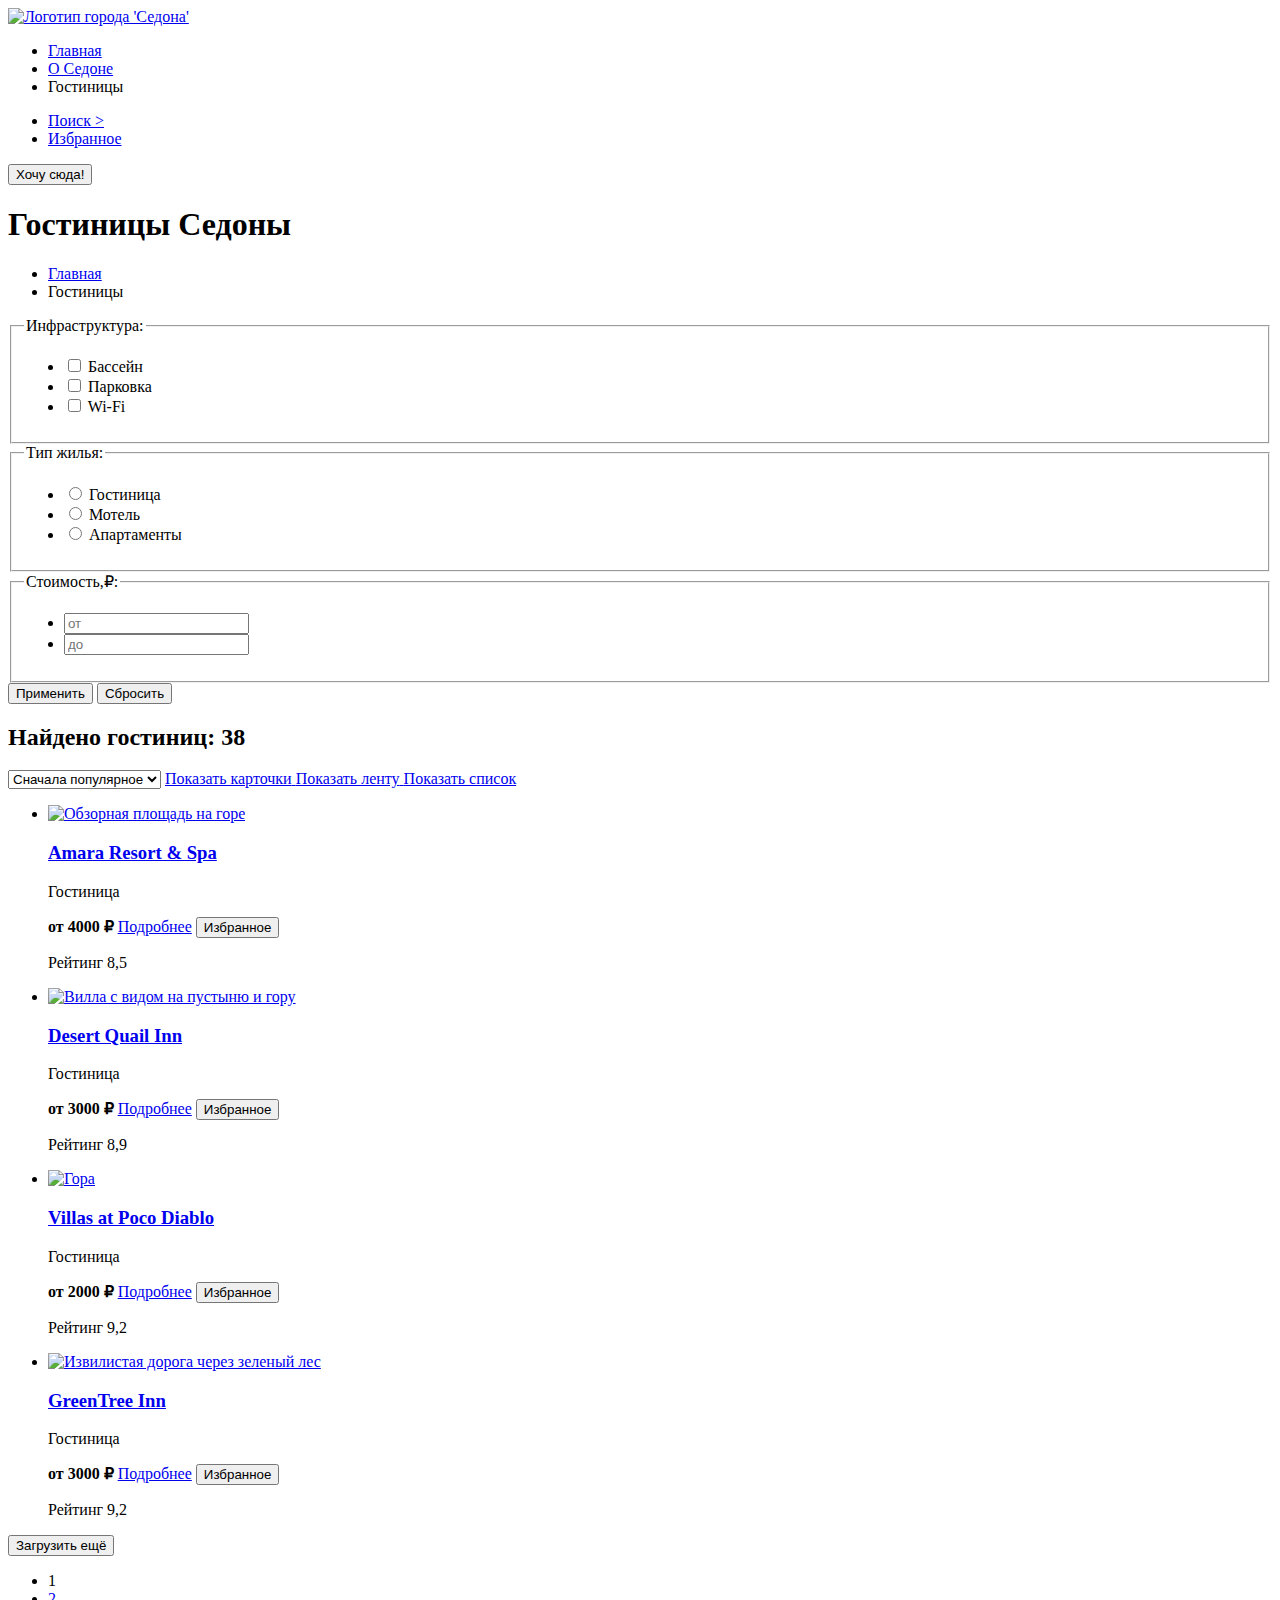
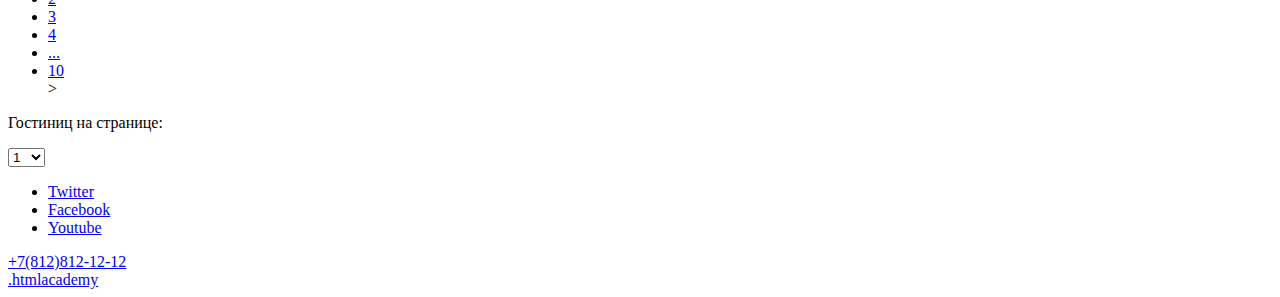
==== hotels.html @ 5b86235c "Разметка внутренней страницы 4" ====
<!DOCTYPE html>
<html lang="ru">
  <head>
    <meta charset="utf-8">
    <title>Гостиницы Седоны</title>
  </head>
<body>
  <header class="page-header">
    <nav class="navigation">
      <a class="navigation-logo" href="index.html">
        <img class="logo" src="#" alt="Логотип города 'Седона'">
      </a>
      <ul class="navigation-list">
        <li class="navigation-item">
          <a class="navigation-link" href="index.html">Главная</a>
        </li>
        <li class="navigation-item">
          <a class="navigation-link" href="about.html">О Седоне</a>
        </li>
        <li class="navigation-item">
          <a class="navigation-link-current">Гостиницы</a>
        </li>
      </ul>
      <ul class="navigation-list navigation-user">
        <li class="navigation-item">
          <a class="navigation-link" href="#">
           <span class="visually-hidden">
             Поиск
           </span>>
          </a>
        </li>
        <li class="navigation-item">
          <a class="navigation-link" href="favorite.html">
            <span class="visually-hidden">
              Избранное
            </span>
          </a>
      </ul>
      <button class="button" type="button">
        Хочу сюда!
      </button>
    </nav>
  </header>

  <main class="main-inner">
    <header class="inner-header">
      <h1 class="inner-header-title">Гостиницы Седоны</h1>
      <ul class="pages">
        <li class="pages-item">
          <a class="pages-link" href="index.html">Главная</a>
        </li>
        <li class="pages-item">
          <a class="pages-link">Гостиницы</a>
        </li>
      </ul>
    </header>
    <section class="catalog-products">
      <form class="catalog-filter" action="https://echo.htmlacademy.ru" method="get">
        <fieldset class="catalog-filter-group">
          <legend class="catalog-filter-title">Инфраструктура:</legend>
          <ul class="catalog-filter-list">
            <li class="catalog-filter-item">
              <label class="control">
                <input class="control-input" type="checkbox" name="бассейн">
                Бассейн
              </label>
            </li>
            <li class="catalog-filter-item">
              <label class="control">
                <input class="control-input" type="checkbox" name="парковка">
                Парковка
              </label>
            </li>
            <li class="catalog-filter-item">
              <label class="control">
                <input class="control-input" type="checkbox" name="wi-fi">
                Wi-Fi
              </label>
            </li>
          </ul>
        </fieldset>
        <fieldset class="catalog-filterr-group">
          <legend class="catalog-filter-title">Тип жилья:</legend>
          <ul class="catalog-filter-list">
            <li class="catalog-filter-item">
              <label class="control">
                <input class="control-input" type="radio" name="гостиница">
                Гостиница
              </label>
            </li>
            <li class="catalog-filter-item">
              <label class="control">
                <input class="control-input" type="radio" name="мотель">
                Мотель
              </label>
            </li>
            <li class="catalog-filter-item">
              <label class="control">
                <input class="control-input" type="radio" name="апартаменты">
                Апартаменты
              </label>
            </li>
          </ul>
        </fieldset>
        <fieldset class="catalog-filter-group">
          <legend class="catalog-filter-title">Стоимость,₽:</legend>
          <ul class="catalog-filter-list">
            <li class="catalog-filter-item">
              <label class="control">
                <input class="control-input" type="text" placeholder="от" id="start">
              </label>
            </li>
            <li class="catalog-filter-item">
              <label class="control">
                <input class="control-input" type="text" placeholder="до" id="end">
              </label>
            </li>
          </ul>
        </fieldset>
        <button class="button" type="submit">Применить</button>
        <button class="button" type="reset">Сбросить</button>
      </form>

      <h2 class="found">Найдено гостиниц: 38</h2>
      <select class="select-control" aria-label="Сортировка">
        <option value="popular">Сначала популярное</option>
        <option value="cheap">Сначала дешёвое</option>
        <option value="expensive">Сначала дорогое</option>
      </select>
      <a href="#" class="button button-light">
        <span class="visually-hidden">Показать карточки</span>
      </a>
      <a class="button" href="#">
        <span class="visually-hidden">Показать ленту</span>
      </a>
      <a class="button" href="#">
        <span class="visually-hidden">Показать список</span>
      </a>
      <ul class="hotel-list">
        <li class="hotel-card">
          <a class="hotel-card-link" href="product.html">
            <img class="hotel-card-image" src="#" alt="Обзорная площадь на горе ">
            <h3 class="hotel-card-title">Amara Resort & Spa</h3>
          </a>
          <p class="hotel">Гостиница</p>
          <b class="product-card-price">от 4000 ₽</b>
          <a class="product-card-button button" href="#">Подробнее</a>
          <button class="button" type="button">Избранное</button>
          <p class="raiting">Рейтинг 8,5</p>
        </li>
        <li class="hotel-card">
          <a class="hotel-card-link" href="product.html">
            <img class="hotel-card-image" src="#" alt="Вилла с видом на пустыню и гору">
            <h3 class="hotel-card-title">Desert Quail Inn</h3>
          </a>
          <p class="hotel">Гостиница</p>
          <b class="product-card-price">от 3000 ₽</b>
          <a class="product-card-button button" href="#">Подробнее</a>
          <button class="button" type="button">Избранное</button>
          <p class="raiting">Рейтинг 8,9</p>
        </li>
        <li class="hotel-card">
          <a class="hotel-card-link" href="product.html">
            <img class="hotel-card-image" src="#" alt="Гора">
            <h3 class="hotel-card-title">Villas at Poco Diablo</h3>
          </a>
          <p class="hotel">Гостиница</p>
          <b class="product-card-price">от 2000 ₽</b>
          <a class="product-card-button button" href="#">Подробнее</a>
          <button class="button" type="button">Избранное</button>
          <p class="raiting">Рейтинг 9,2</p>
        </li>
        <li class="hotel-card">
          <a class="hotel-card-link" href="product.html">
            <img class="hotel-card-image" src="#" alt="Извилистая дорога через зеленый лес">
            <h3 class="hotel-card-title">GreenTree Inn</h3>
          </a>
          <p class="hotel">Гостиница</p>
          <b class="product-card-price">от 3000 ₽</b>
          <a class="product-card-button button" href="#">Подробнее</a>
          <button class="button" type="button">Избранное</button>
          <p class="raiting">Рейтинг 9,2</p>
        </li>
      </ul>

      <button class="button pagination-download-more" type="button">Загрузить ещё</button>

      <ul class="pagination">
        <li class="pagination-item">
          <a class="pagination-link pagination-current">1</a>
        </li>
        <li class="pagination-item">
          <a class="pagination-link" href="#">2</a>
        </li>
        <li class="pagination-item">
          <a class="pagination-link" href="#">3</a>
        </li>
        <li class="pagination-item">
          <a class="pagination-link" href="#">4</a>
        </li>
        <li class="pagination-item">
          <a class="pagination-link" href="#">...</a>
        </li>
        <li class="pagination-item">
          <a class="pagination-link" href="#">10</a>
        </li>>
      </ul>

      <p class="amount">Гостиниц на странице:</p>
      <select class="select-amount" aria-label="Количество элементов">
        <option value="1">1</option>
        <option value="2">2</option>
        <option value="3">3</option>
        <option value="4">4</option>
        <option value="5">5</option>
        <option value="6">6</option>
        <option value="7">7</option>
        <option value="8">8</option>
        <option value="9">9</option>
        <option value="10">10</option>
      </select>
    </section>
  </main>

  <footer class="page-footer">
    <section class="footer-social">
      <ul class="footer-social-list">
        <li class="footer-social-item">
          <a class="button" href="https://twitter.com/htmlacademy_ru">
            <span class="visually-hidden">
              Twitter
            </span>
          </a>
        </li>
        <li class="footer-social-item">
          <a class="button" href="https://www.facebook.com/htmlacademy">
            <span class="visually-hidden">
              Facebook
            </span>
          </a>
        </li>
        <li class="footer-social-item">
          <a class="button" href="https://www.youtube.com/c/HTMLAcademyRUS">
            <span class="visually-hidden">
              Youtube
            </span>
          </a>
        </li>
      </ul>
    </section>

    <section class="footer-contacs">
      <a href="tel:+78128121212">+7(812)812-12-12</a>
    </section>

    <section class="developer">
      <a href="https://htmlacademy.ru/">.htmlacademy</a>
    </section>
  </footer>
</body>
</html>
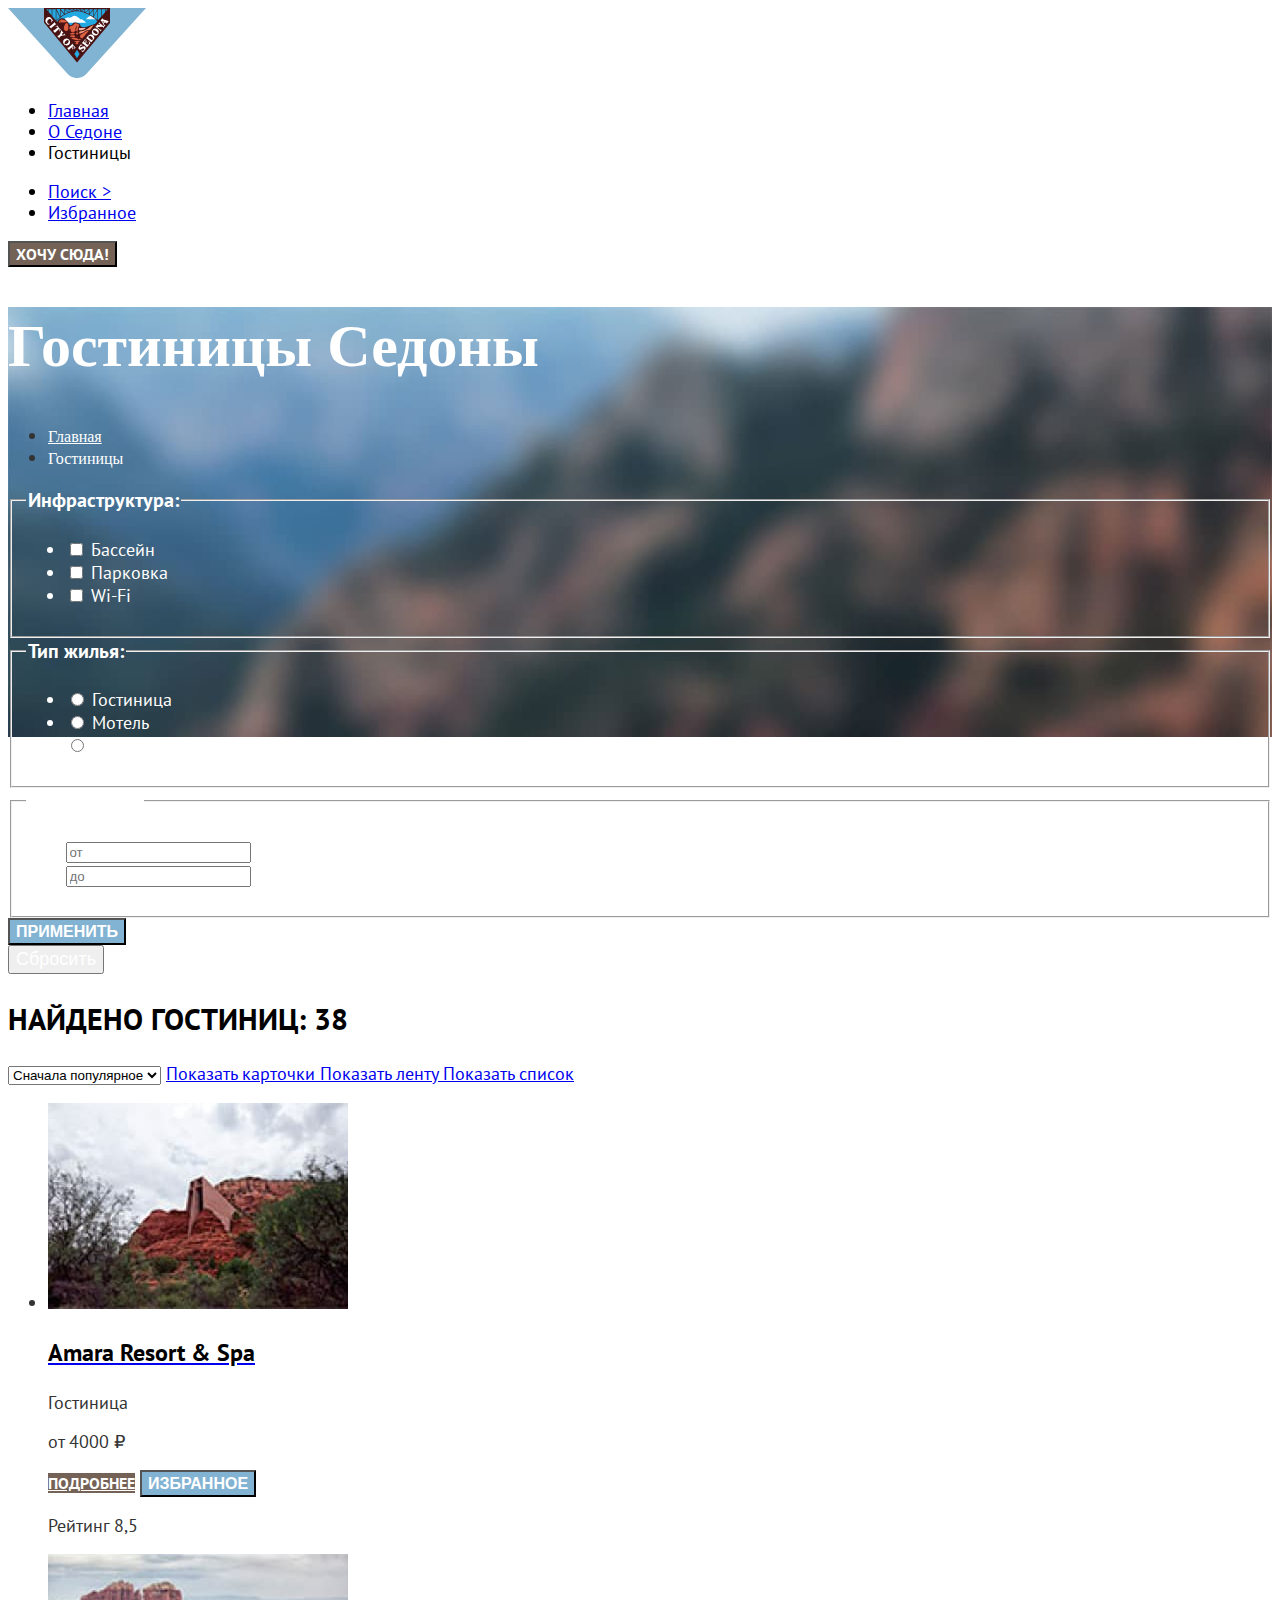
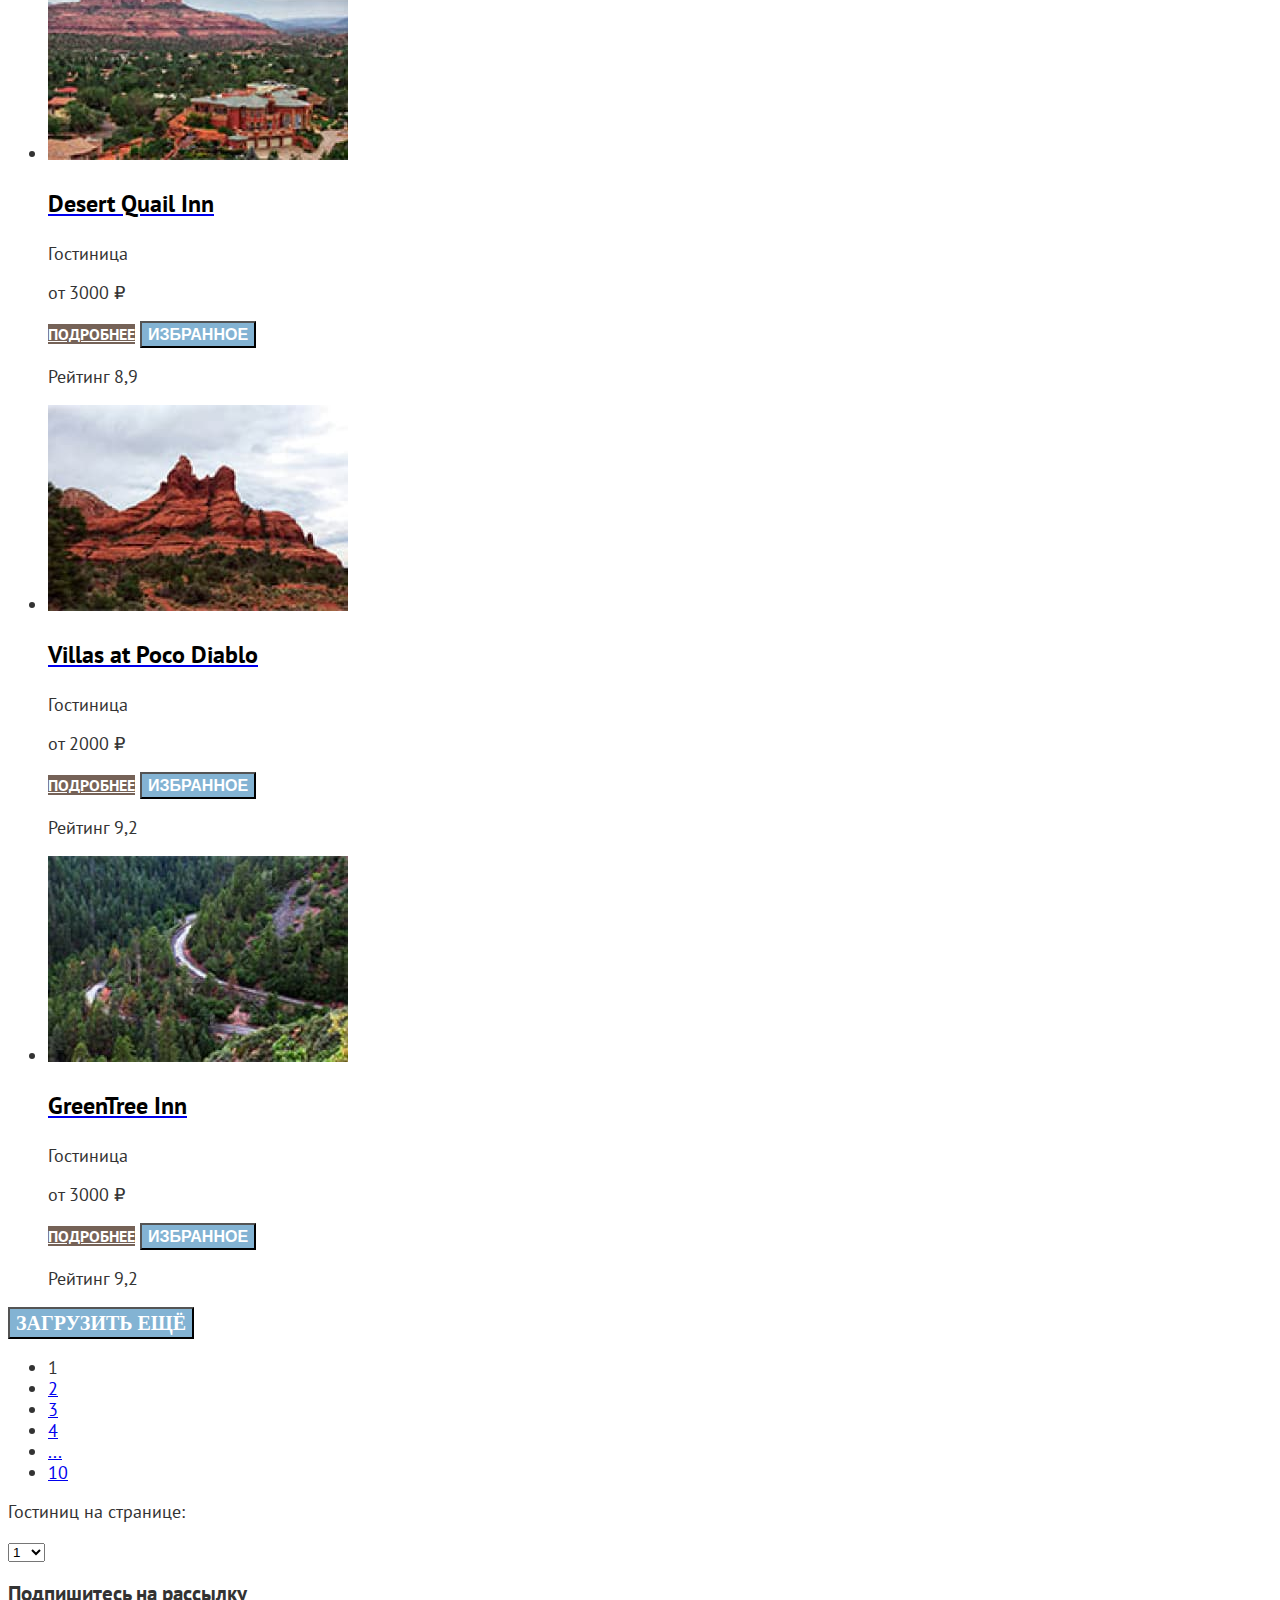
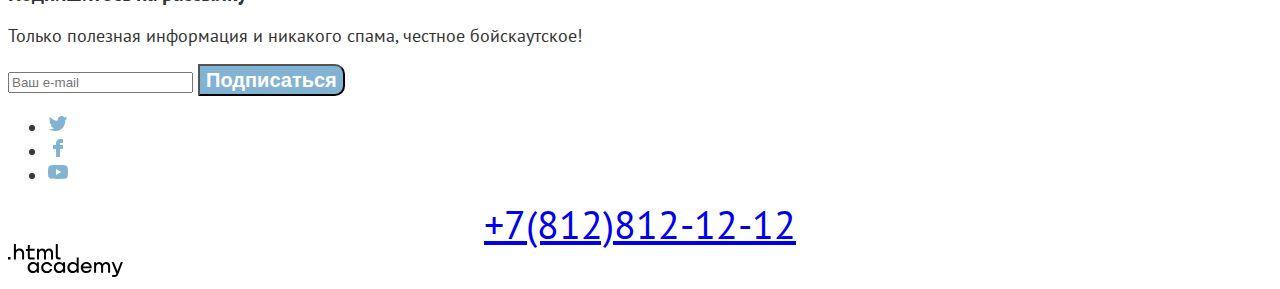
==== commit 36a3bab3: "Графика для всех страниц" ====
--- a/hotels.html
+++ b/hotels.html
@@ -3,12 +3,13 @@
   <head>
     <meta charset="utf-8">
     <title>Гостиницы Седоны</title>
+    <link rel="stylesheet" href="styles/styles.css">
   </head>
 <body>
   <header class="page-header">
     <nav class="navigation">
       <a class="navigation-logo" href="index.html">
-        <img class="logo" src="#" alt="Логотип города 'Седона'">
+        <img class="logo" src="/images/logo-sedona.svg" alt="Логотип города 'Седона'">
       </a>
       <ul class="navigation-list">
         <li class="navigation-item">
@@ -36,7 +37,7 @@
             </span>
           </a>
       </ul>
-      <button class="button" type="button">
+      <button class="button want-button" type="button">
         Хочу сюда!
       </button>
     </nav>
@@ -117,8 +118,8 @@
             </li>
           </ul>
         </fieldset>
-        <button class="button" type="submit">Применить</button>
-        <button class="button" type="reset">Сбросить</button>
+        <button class="button-submit" type="submit">Применить</button>
+        <button class="button-reset" type="reset">Сбросить</button>
       </form>
 
       <h2 class="found">Найдено гостиниц: 38</h2>
@@ -139,46 +140,46 @@
       <ul class="hotel-list">
         <li class="hotel-card">
           <a class="hotel-card-link" href="product.html">
-            <img class="hotel-card-image" src="#" alt="Обзорная площадь на горе ">
+            <img class="hotel-card-image" src="/images/hotel/hotel-1.jpg" alt="Обзорная площадь на горе ">
             <h3 class="hotel-card-title">Amara Resort & Spa</h3>
           </a>
           <p class="hotel">Гостиница</p>
-          <b class="product-card-price">от 4000 ₽</b>
-          <a class="product-card-button button" href="#">Подробнее</a>
-          <button class="button" type="button">Избранное</button>
+          <p class="product-card-price">от 4000 ₽</p>
+          <a class="product-card-button button" href="#">Подробнее</a>
+          <button class="favorite-button button" type="button">Избранное</button>
           <p class="raiting">Рейтинг 8,5</p>
         </li>
         <li class="hotel-card">
           <a class="hotel-card-link" href="product.html">
-            <img class="hotel-card-image" src="#" alt="Вилла с видом на пустыню и гору">
+            <img class="hotel-card-image" src="/images/hotel/hotel-2.jpg" alt="Вилла с видом на пустыню и гору">
             <h3 class="hotel-card-title">Desert Quail Inn</h3>
           </a>
           <p class="hotel">Гостиница</p>
-          <b class="product-card-price">от 3000 ₽</b>
-          <a class="product-card-button button" href="#">Подробнее</a>
-          <button class="button" type="button">Избранное</button>
+          <p class="product-card-price">от 3000 ₽</p>
+          <a class="product-card-button button" href="#">Подробнее</a>
+          <button class="favorite-button button" type="button">Избранное</button>
           <p class="raiting">Рейтинг 8,9</p>
         </li>
         <li class="hotel-card">
           <a class="hotel-card-link" href="product.html">
-            <img class="hotel-card-image" src="#" alt="Гора">
+            <img class="hotel-card-image" src="/images/hotel/hotel-3.jpg" alt="Гора">
             <h3 class="hotel-card-title">Villas at Poco Diablo</h3>
           </a>
           <p class="hotel">Гостиница</p>
-          <b class="product-card-price">от 2000 ₽</b>
-          <a class="product-card-button button" href="#">Подробнее</a>
-          <button class="button" type="button">Избранное</button>
+          <p class="product-card-price">от 2000 ₽</p>
+          <a class="product-card-button button" href="#">Подробнее</a>
+          <button class="favorite-button button" type="button">Избранное</button>
           <p class="raiting">Рейтинг 9,2</p>
         </li>
         <li class="hotel-card">
           <a class="hotel-card-link" href="product.html">
-            <img class="hotel-card-image" src="#" alt="Извилистая дорога через зеленый лес">
+            <img class="hotel-card-image" src="/images/hotel/hotel-4.jpg" alt="Извилистая дорога через зеленый лес">
             <h3 class="hotel-card-title">GreenTree Inn</h3>
           </a>
           <p class="hotel">Гостиница</p>
-          <b class="product-card-price">от 3000 ₽</b>
-          <a class="product-card-button button" href="#">Подробнее</a>
-          <button class="button" type="button">Избранное</button>
+          <p class="product-card-price">от 3000 ₽</p>
+          <a class="product-card-button button" href="#">Подробнее</a>
+          <button class="favorite-button button" type="button">Избранное</button>
           <p class="raiting">Рейтинг 9,2</p>
         </li>
       </ul>
@@ -203,7 +204,7 @@
         </li>
         <li class="pagination-item">
           <a class="pagination-link" href="#">10</a>
-        </li>>
+        </li>
       </ul>
 
       <p class="amount">Гостиниц на странице:</p>
@@ -220,6 +221,17 @@
         <option value="10">10</option>
       </select>
     </section>
+
+    <section class="subscribe-inner">
+      <h3 class="subscribe-header">Подпишитесь на рассылку</h3>
+      <p class="subscribe-text">
+        Только полезная информация и никакого спама, честное бойскаутское!
+      </p>
+      <form action="subscribe.html" method="post">
+        <input type="email" placeholder="Ваш e-mail" id="email">
+        <button class="subscribe-button">Подписаться</button>
+      </form>
+    </section>
   </main>
 
   <footer class="page-footer">
@@ -227,23 +239,18 @@
       <ul class="footer-social-list">
         <li class="footer-social-item">
           <a class="button" href="https://twitter.com/htmlacademy_ru">
-            <span class="visually-hidden">
-              Twitter
-            </span>
+            <img src="images/twitter.svg" alt="твиттер">
+
           </a>
         </li>
         <li class="footer-social-item">
           <a class="button" href="https://www.facebook.com/htmlacademy">
-            <span class="visually-hidden">
-              Facebook
-            </span>
+              <img src="images/facebook.svg" alt="Фейсбук">
           </a>
         </li>
         <li class="footer-social-item">
-          <a class="button" href="https://www.youtube.com/c/HTMLAcademyRUS">
-            <span class="visually-hidden">
-              Youtube
-            </span>
+          <a class="button" href="https://wwww.youtube.com/c/HTMLAcademyRUS">
+            <img src="images/youtube.svg" alt="ютуб">
           </a>
         </li>
       </ul>
@@ -254,7 +261,9 @@
     </section>
 
     <section class="developer">
-      <a href="https://htmlacademy.ru/">.htmlacademy</a>
+      <a href="https://htmlacademy.ru/">
+        <img src="images/htmlacademy.svg" alt="академия">
+      </a>
     </section>
   </footer>
 </body>
--- a/styles/styles.css
+++ b/styles/styles.css
@@ -0,0 +1,348 @@
+@font-face {
+  font-family: "PT-sans";
+  font-style: normal;
+  font-weight: 400;
+  src: url("../fonts/ptsans-400.woff2");
+  font-display: swap;
+}
+
+@font-face {
+  font-family: "PT-sans";
+  font-style: normal;
+  font-weight: 700;
+  src: url("../fonts/ptsans-700.woff2") format("woff2");
+  font-display: swap;
+}
+
+body {
+  font-family: "PT-sans", sans-serif;
+  font-size: 18px;
+  line-height: 21px;
+  color: #333333;
+  background-color: #FFFFFF;
+}
+
+.page-header {
+  color: #000000;
+  background-color: #FFFFFF;
+}
+
+.navigation-link .navigation-link-current{
+  font-family: "PT-sans", sans-serif;
+  font-style: normal;
+  font-weight: 700;
+  font-size: 20px;
+  line-height: 26px;
+  text-align: center;
+  color: #000000;
+  background-color: #FFFFFF;
+  text-decoration: none;
+}
+
+.want-button {
+  font-family: "PT-sans";
+  font-weight: 700;
+  font-style: normal;
+  font-size:16px;
+  line-height: 20px;
+  text-align: center;
+  text-transform: uppercase;
+  color: #FFFFFF;
+  background-color: #756257;
+}
+
+.welcome-sedona {
+  background-image: url("../images/Sedona-background.jpg");
+  background-size: 100% auto;
+  background-repeat: no-repeat;
+}
+
+.advantages-list {
+  text-align: center;
+}
+
+.advantages-header {
+  text-align: center;
+  font-weight: 700;
+  font-size: 30px;
+  line-height: 36px;
+  text-transform: uppercase;
+}
+
+.reasons {
+  text-align: center;
+  font-weight: 400;
+  font-size: 22px;
+  line-height: 36px;
+}
+
+.advantages-header-item-white {
+  font-weight: 700;
+  font-size: 24px;
+  line-height: 28px;
+  color: #FFFFFF;
+  background-color: #83B3D3;
+}
+
+.advantages-header-item {
+  font-weight: 700;
+  font-size: 24px;
+  line-height: 28px;
+  color: #000000;
+}
+
+.advantages-description {
+  font-weight: 400;
+  color: #333333;
+}
+
+.advantages-description-white {
+  font-weight: 400;
+  color: #FFFFFF;
+  background-color: #83B3D3;
+}
+
+.search {
+  text-align: center;
+  font-weight: 700;
+  font-size: 30px;
+  line-height: 36px;
+  text-transform: uppercase;
+  color: #000000;
+}
+
+.search-text {
+  text-align: center;
+  font-weight: 400;
+  font-size: 22px;
+  line-height: 26px;
+  color: #333333;
+}
+
+.search-button-box {
+  background-color: #756257;
+  border-radius: 10px;
+  text-align: center;
+}
+
+.main-search-button {
+  text-align: center;
+  font-family: "PT-sans";
+  font-style: normal;
+  font-weight: 700;
+  font-size: 20px;
+  line-height: 36px;
+  color: #FFFFFF;
+}
+
+.subscribe {
+  background-image: url("../images/footer-background.jpg");
+  background-size: 100% auto;
+  background-repeat: no-repeat;
+  text-align:center;
+}
+
+.subsrcibe-header {
+  font-weight: 700;
+  font-size: 30px;
+  line-height: 36px;
+  text-transform: uppercase;
+  color: #FFFFFF;
+}
+
+.subscribe-button {
+  font-weight: 700;
+  font-size: 20px;
+  line-height: 26px;
+  text-align: center;
+  color: #FFFFFF;
+  background: #83B3D3;
+  border-radius: 0px 10px 10px 0px;
+}
+
+.footer-contacs {
+  font-family: "PT-sans";
+  font-weight: 400;
+  font-style:normal;
+  font-size: 40px;
+  line-height: 40px;
+  text-align: center;
+  text-decoration: none;
+  color: #000000;
+  background-color: #FFFFFF;
+}
+
+.serach-widget-title {
+  font-weight: 700;
+  font-size: 30px;
+  line-height: 40px;
+  color: #000000;
+}
+
+.search-widget-item {
+  font-weight: 700;
+  font-size: 18px;
+  line-height: 40px;
+  color: #000000;
+}
+
+.kids-info {
+  background-color: #333333;
+  border-radius: 10px;
+  text-align: center;
+}
+
+.kids-info-text {
+  font-weight: 400;
+  font-size: 16px;
+  line-height: 20px;
+  color: #FFFFFF;
+}
+
+.search-button {
+  font-family: PT Sans;
+  font-style: normal;
+  font-weight: 700;
+  font-size: 20px;
+  line-height: 40px;
+  display: flex;
+  align-items: center;
+  text-align: center;
+  text-transform: uppercase;
+  color: #FFFFFF;
+  background-color: #83B3D3;
+}
+
+.main-inner {
+  background-image: url("../images/catalog-background.jpg");
+  background-size: 100% auto;
+  background-repeat: no-repeat;
+}
+
+.inner-header-title {
+  font-family: "PT Sans";
+  font-style: normal;
+  font-weight: 700;
+  font-size: 60px;
+  line-height: 78px;
+  color: #FFFFFF;
+}
+
+.pages-link {
+  font-family: "PT Sans";
+  font-style: normal;
+  font-weight: 400;
+  font-size: 16px;
+  line-height: 21px;
+  color: #FFFFFF;
+}
+
+.catalog-filter-title {
+  font-style: normal;
+  font-weight: 700;
+  font-size: 20px;
+  line-height: 26px;
+  color: #FFFFFF;
+}
+
+.catalog-filter-item {
+  font-style: normal;
+  font-weight: 400;
+  font-size: 18px;
+  line-height: 23px;
+  color: #FFFFFF;
+}
+
+.button-submit {
+  font-style: normal;
+  font-weight: 700;
+  font-size: 16px;
+  line-height: 21px;
+  display: flex;
+  align-items: center;
+  text-align: center;
+  text-transform: uppercase;
+  color: #FFFFFF;
+  background-color: #83B3D3;
+}
+
+.button-reset {
+  font-style: normal;
+  font-weight: 400;
+  font-size: 18px;
+  line-height: 23px;
+  text-align: center;
+  color: #FFFFFF;
+}
+
+.found {
+  font-style: normal;
+  font-weight: 700;
+  font-size: 30px;
+  line-height: 39px;
+  text-transform: uppercase;
+  color: #000000;
+}
+
+.hotel-card-title {
+  font-style: normal;
+  font-weight: 700;
+  font-size: 24px;
+  line-height: 31px;
+  color: #000000;
+}
+
+.hotel .product-card-price {
+  font-style: normal;
+  font-weight: 400;
+  font-size: 18px;
+  line-height: 23px;
+  color: #333333;
+}
+
+.product-card-button {
+  font-style: normal;
+  font-weight: 700;
+  font-size: 16px;
+  line-height: 21px;
+  text-align: center;
+  text-transform: uppercase;
+  color: #FFFFFF;
+  background-color: #756257;
+}
+
+.favorite-button {
+  font-style: normal;
+  font-weight: 700;
+  font-size: 16px;
+  line-height: 21px;
+  text-align: center;
+  text-transform: uppercase;
+  color: #FFFFFF;
+  background-color: #83B3D3;
+}
+ .rating {
+  font-style: normal;
+  font-weight: normal;
+  font-size: 16px;
+  line-height: 21px;
+  text-align: center;
+  text-transform: uppercase;
+  color: #333333;
+ }
+
+ .pagination-download-more {
+  font-family: PT Sans;
+  font-style: normal;
+  font-weight: 700;
+  font-size: 20px;
+  line-height: 26px;
+  display: flex;
+  align-items: center;
+  text-align: center;
+  text-transform: uppercase;
+  color: #FFFFFF;
+  background-color: #83B3D3;
+ }
+
+ 
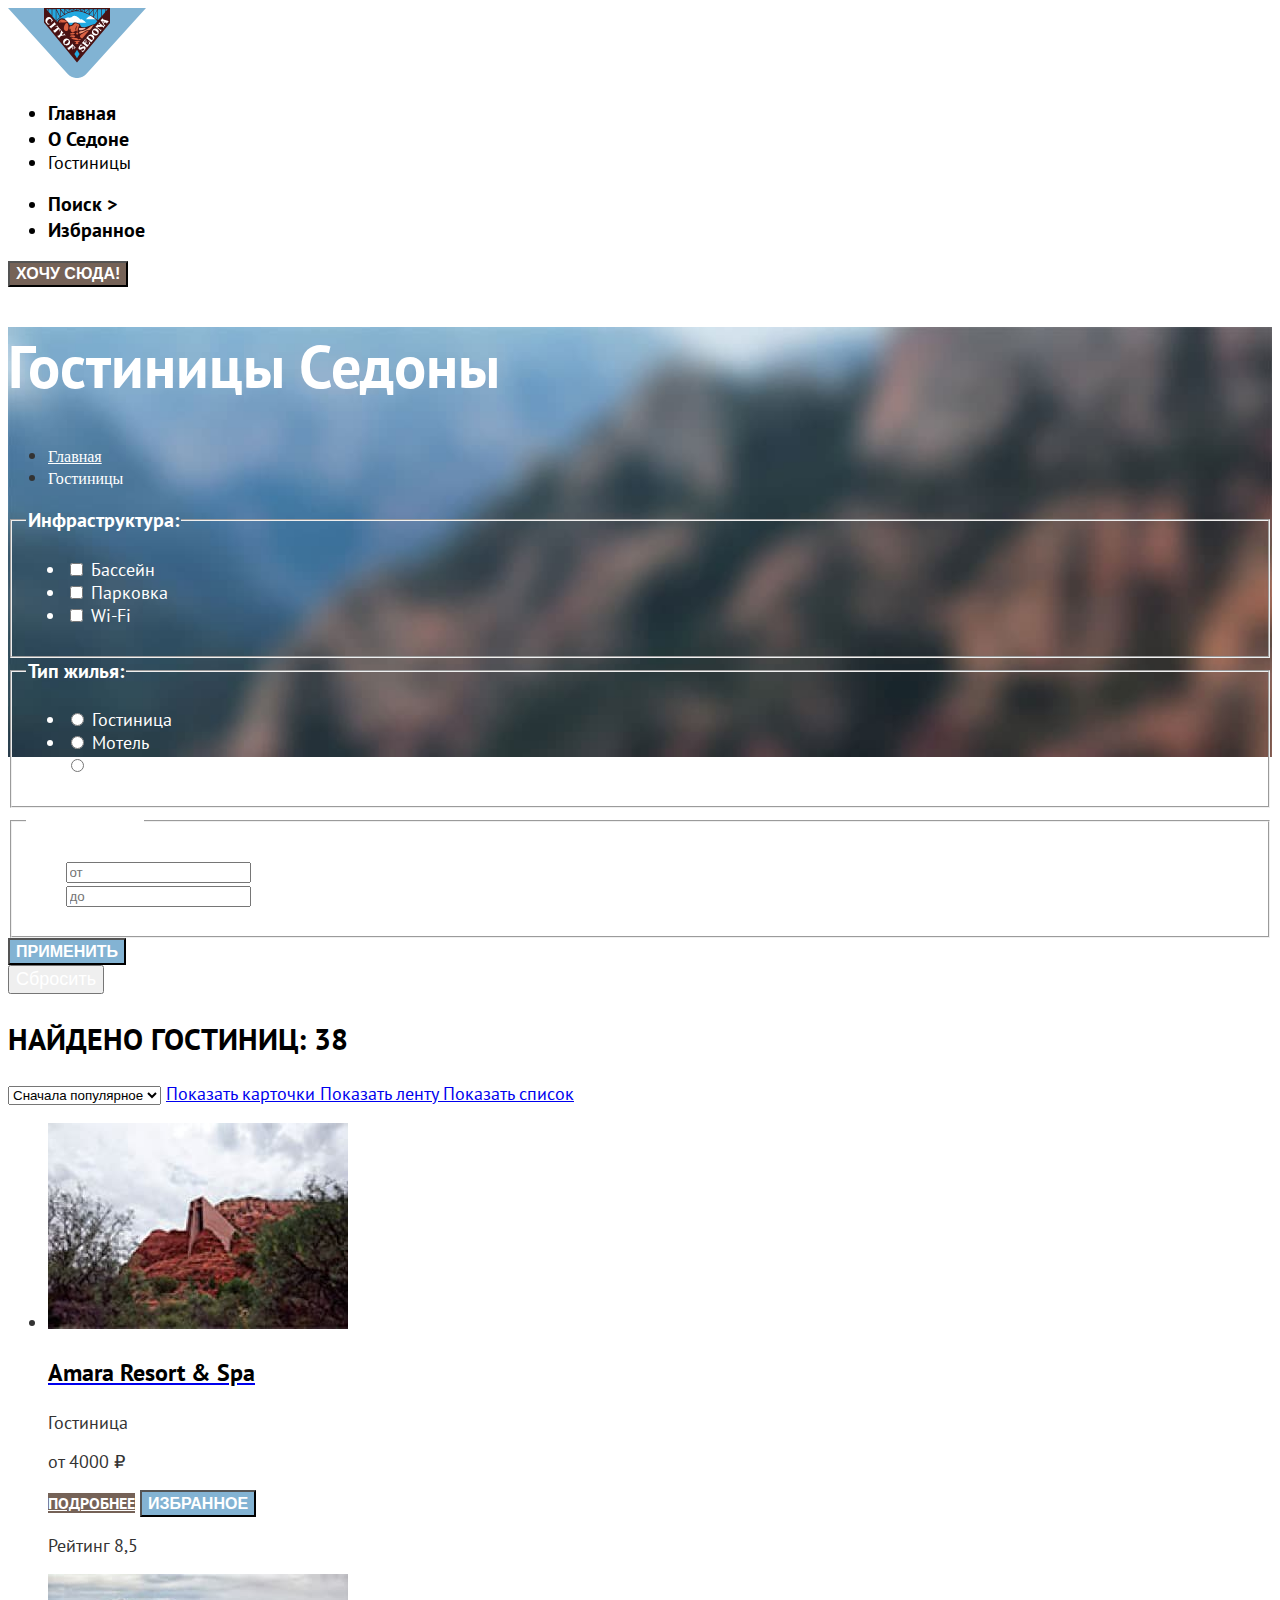
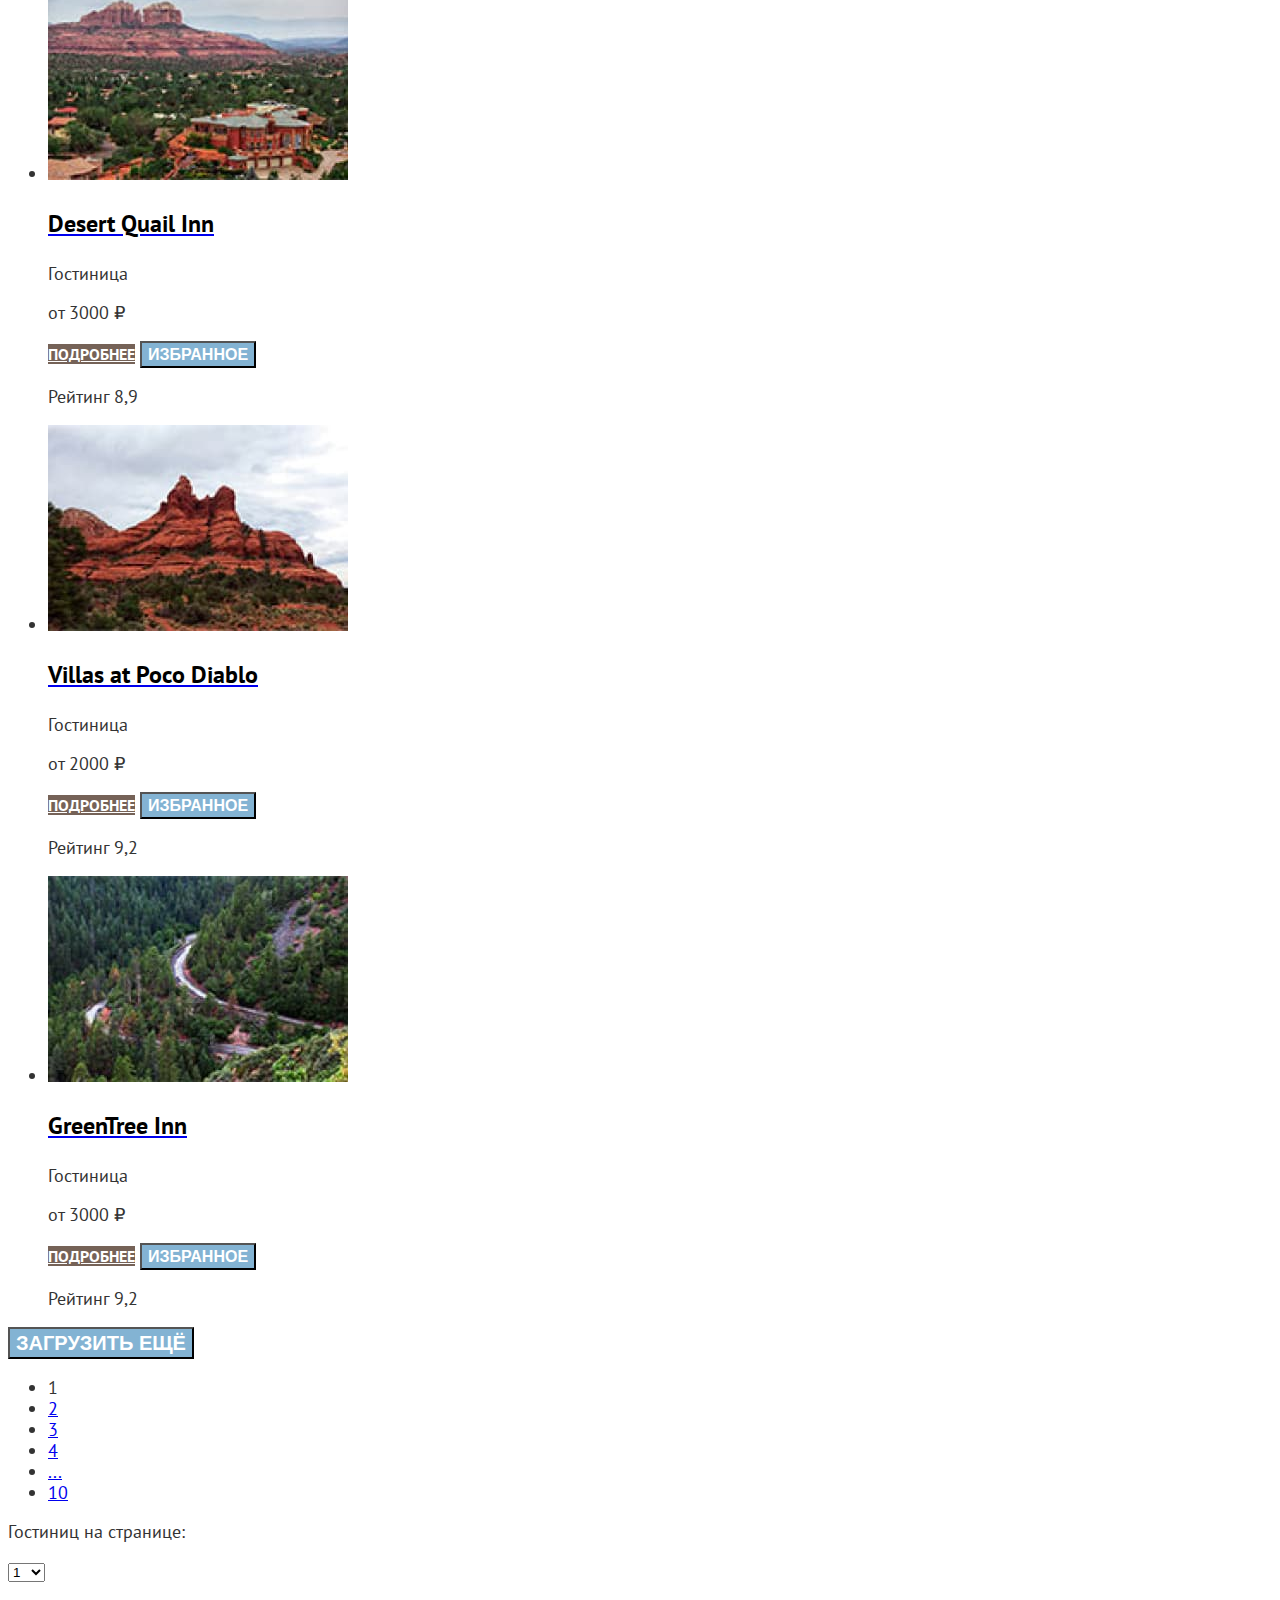
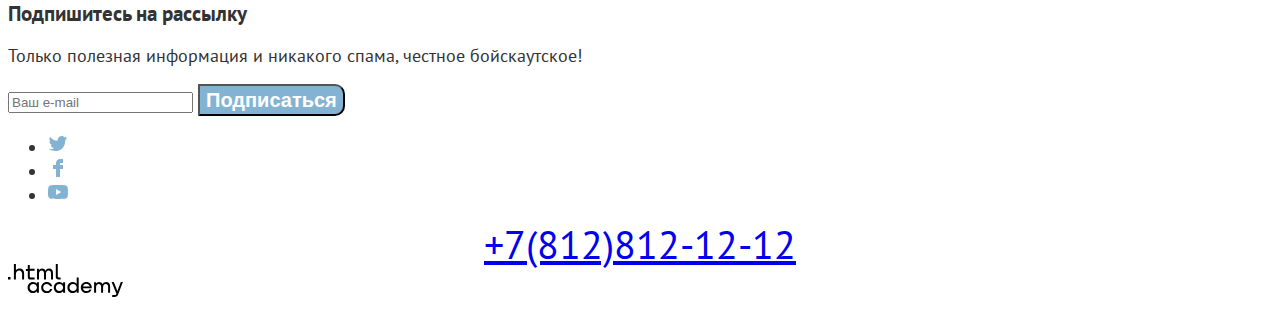
==== commit 399a259b: "графика для всех страниц" ====
--- a/hotels.html
+++ b/hotels.html
@@ -9,7 +9,7 @@
   <header class="page-header">
     <nav class="navigation">
       <a class="navigation-logo" href="index.html">
-        <img class="logo" src="/images/logo-sedona.svg" alt="Логотип города 'Седона'">
+        <img class="logo" src="images/logo-sedona.svg" alt="Логотип города 'Седона'">
       </a>
       <ul class="navigation-list">
         <li class="navigation-item">
@@ -140,7 +140,7 @@
       <ul class="hotel-list">
         <li class="hotel-card">
           <a class="hotel-card-link" href="product.html">
-            <img class="hotel-card-image" src="/images/hotel/hotel-1.jpg" alt="Обзорная площадь на горе ">
+            <img class="hotel-card-image" src="images/hotel/amara-resort.jpg" alt="Обзорная площадь на горе ">
             <h3 class="hotel-card-title">Amara Resort & Spa</h3>
           </a>
           <p class="hotel">Гостиница</p>
@@ -151,7 +151,7 @@
         </li>
         <li class="hotel-card">
           <a class="hotel-card-link" href="product.html">
-            <img class="hotel-card-image" src="/images/hotel/hotel-2.jpg" alt="Вилла с видом на пустыню и гору">
+            <img class="hotel-card-image" src="images/hotel/desert-quail.jpg" alt="Вилла с видом на пустыню и гору">
             <h3 class="hotel-card-title">Desert Quail Inn</h3>
           </a>
           <p class="hotel">Гостиница</p>
@@ -162,7 +162,7 @@
         </li>
         <li class="hotel-card">
           <a class="hotel-card-link" href="product.html">
-            <img class="hotel-card-image" src="/images/hotel/hotel-3.jpg" alt="Гора">
+            <img class="hotel-card-image" src="images/hotel/poco-diablo.jpg" alt="Гора">
             <h3 class="hotel-card-title">Villas at Poco Diablo</h3>
           </a>
           <p class="hotel">Гостиница</p>
@@ -173,7 +173,7 @@
         </li>
         <li class="hotel-card">
           <a class="hotel-card-link" href="product.html">
-            <img class="hotel-card-image" src="/images/hotel/hotel-4.jpg" alt="Извилистая дорога через зеленый лес">
+            <img class="hotel-card-image" src="images/hotel/greentree.jpg" alt="Извилистая дорога через зеленый лес">
             <h3 class="hotel-card-title">GreenTree Inn</h3>
           </a>
           <p class="hotel">Гостиница</p>
--- a/styles/styles.css
+++ b/styles/styles.css
@@ -27,23 +27,18 @@
   background-color: #FFFFFF;
 }
 
-.navigation-link .navigation-link-current{
-  font-family: "PT-sans", sans-serif;
-  font-style: normal;
-  font-weight: 700;
-  font-size: 20px;
-  line-height: 26px;
-  text-align: center;
-  color: #000000;
-  background-color: #FFFFFF;
+.navigation-link {
+  font-weight: 700;
+  font-size: 20px;
+  line-height: 26px;
+  text-align: center;
+  color: #000000;
   text-decoration: none;
 }
 
 .want-button {
-  font-family: "PT-sans";
-  font-weight: 700;
-  font-style: normal;
-  font-size:16px;
+  font-weight: 700;
+  font-size: 16px;
   line-height: 20px;
   text-align: center;
   text-transform: uppercase;
@@ -52,7 +47,7 @@
 }
 
 .welcome-sedona {
-  background-image: url("../images/Sedona-background.jpg");
+  background-image: url("../images/index-bg.jpg");
   background-size: 100% auto;
   background-repeat: no-repeat;
 }
@@ -94,12 +89,6 @@
 .advantages-description {
   font-weight: 400;
   color: #333333;
-}
-
-.advantages-description-white {
-  font-weight: 400;
-  color: #FFFFFF;
-  background-color: #83B3D3;
 }
 
 .search {
@@ -127,8 +116,6 @@
 
 .main-search-button {
   text-align: center;
-  font-family: "PT-sans";
-  font-style: normal;
   font-weight: 700;
   font-size: 20px;
   line-height: 36px;
@@ -136,7 +123,7 @@
 }
 
 .subscribe {
-  background-image: url("../images/footer-background.jpg");
+  background-image: url("../images/footer-bg.jpg");
   background-size: 100% auto;
   background-repeat: no-repeat;
   text-align:center;
@@ -161,13 +148,10 @@
 }
 
 .footer-contacs {
-  font-family: "PT-sans";
-  font-weight: 400;
-  font-style:normal;
+  font-weight: 400;
   font-size: 40px;
   line-height: 40px;
   text-align: center;
-  text-decoration: none;
   color: #000000;
   background-color: #FFFFFF;
 }
@@ -200,8 +184,6 @@
 }
 
 .search-button {
-  font-family: PT Sans;
-  font-style: normal;
   font-weight: 700;
   font-size: 20px;
   line-height: 40px;
@@ -214,14 +196,12 @@
 }
 
 .main-inner {
-  background-image: url("../images/catalog-background.jpg");
+  background-image: url("../images/inner-bg.jpg");
   background-size: 100% auto;
   background-repeat: no-repeat;
 }
 
 .inner-header-title {
-  font-family: "PT Sans";
-  font-style: normal;
   font-weight: 700;
   font-size: 60px;
   line-height: 78px;
@@ -238,7 +218,6 @@
 }
 
 .catalog-filter-title {
-  font-style: normal;
   font-weight: 700;
   font-size: 20px;
   line-height: 26px;
@@ -246,7 +225,6 @@
 }
 
 .catalog-filter-item {
-  font-style: normal;
   font-weight: 400;
   font-size: 18px;
   line-height: 23px;
@@ -254,7 +232,6 @@
 }
 
 .button-submit {
-  font-style: normal;
   font-weight: 700;
   font-size: 16px;
   line-height: 21px;
@@ -267,7 +244,6 @@
 }
 
 .button-reset {
-  font-style: normal;
   font-weight: 400;
   font-size: 18px;
   line-height: 23px;
@@ -276,7 +252,6 @@
 }
 
 .found {
-  font-style: normal;
   font-weight: 700;
   font-size: 30px;
   line-height: 39px;
@@ -285,7 +260,6 @@
 }
 
 .hotel-card-title {
-  font-style: normal;
   font-weight: 700;
   font-size: 24px;
   line-height: 31px;
@@ -293,7 +267,6 @@
 }
 
 .hotel .product-card-price {
-  font-style: normal;
   font-weight: 400;
   font-size: 18px;
   line-height: 23px;
@@ -301,7 +274,6 @@
 }
 
 .product-card-button {
-  font-style: normal;
   font-weight: 700;
   font-size: 16px;
   line-height: 21px;
@@ -312,7 +284,6 @@
 }
 
 .favorite-button {
-  font-style: normal;
   font-weight: 700;
   font-size: 16px;
   line-height: 21px;
@@ -322,8 +293,7 @@
   background-color: #83B3D3;
 }
  .rating {
-  font-style: normal;
-  font-weight: normal;
+  font-weight: 400;
   font-size: 16px;
   line-height: 21px;
   text-align: center;
@@ -332,8 +302,6 @@
  }
 
  .pagination-download-more {
-  font-family: PT Sans;
-  font-style: normal;
   font-weight: 700;
   font-size: 20px;
   line-height: 26px;
@@ -345,4 +313,4 @@
   background-color: #83B3D3;
  }
 
- 
+
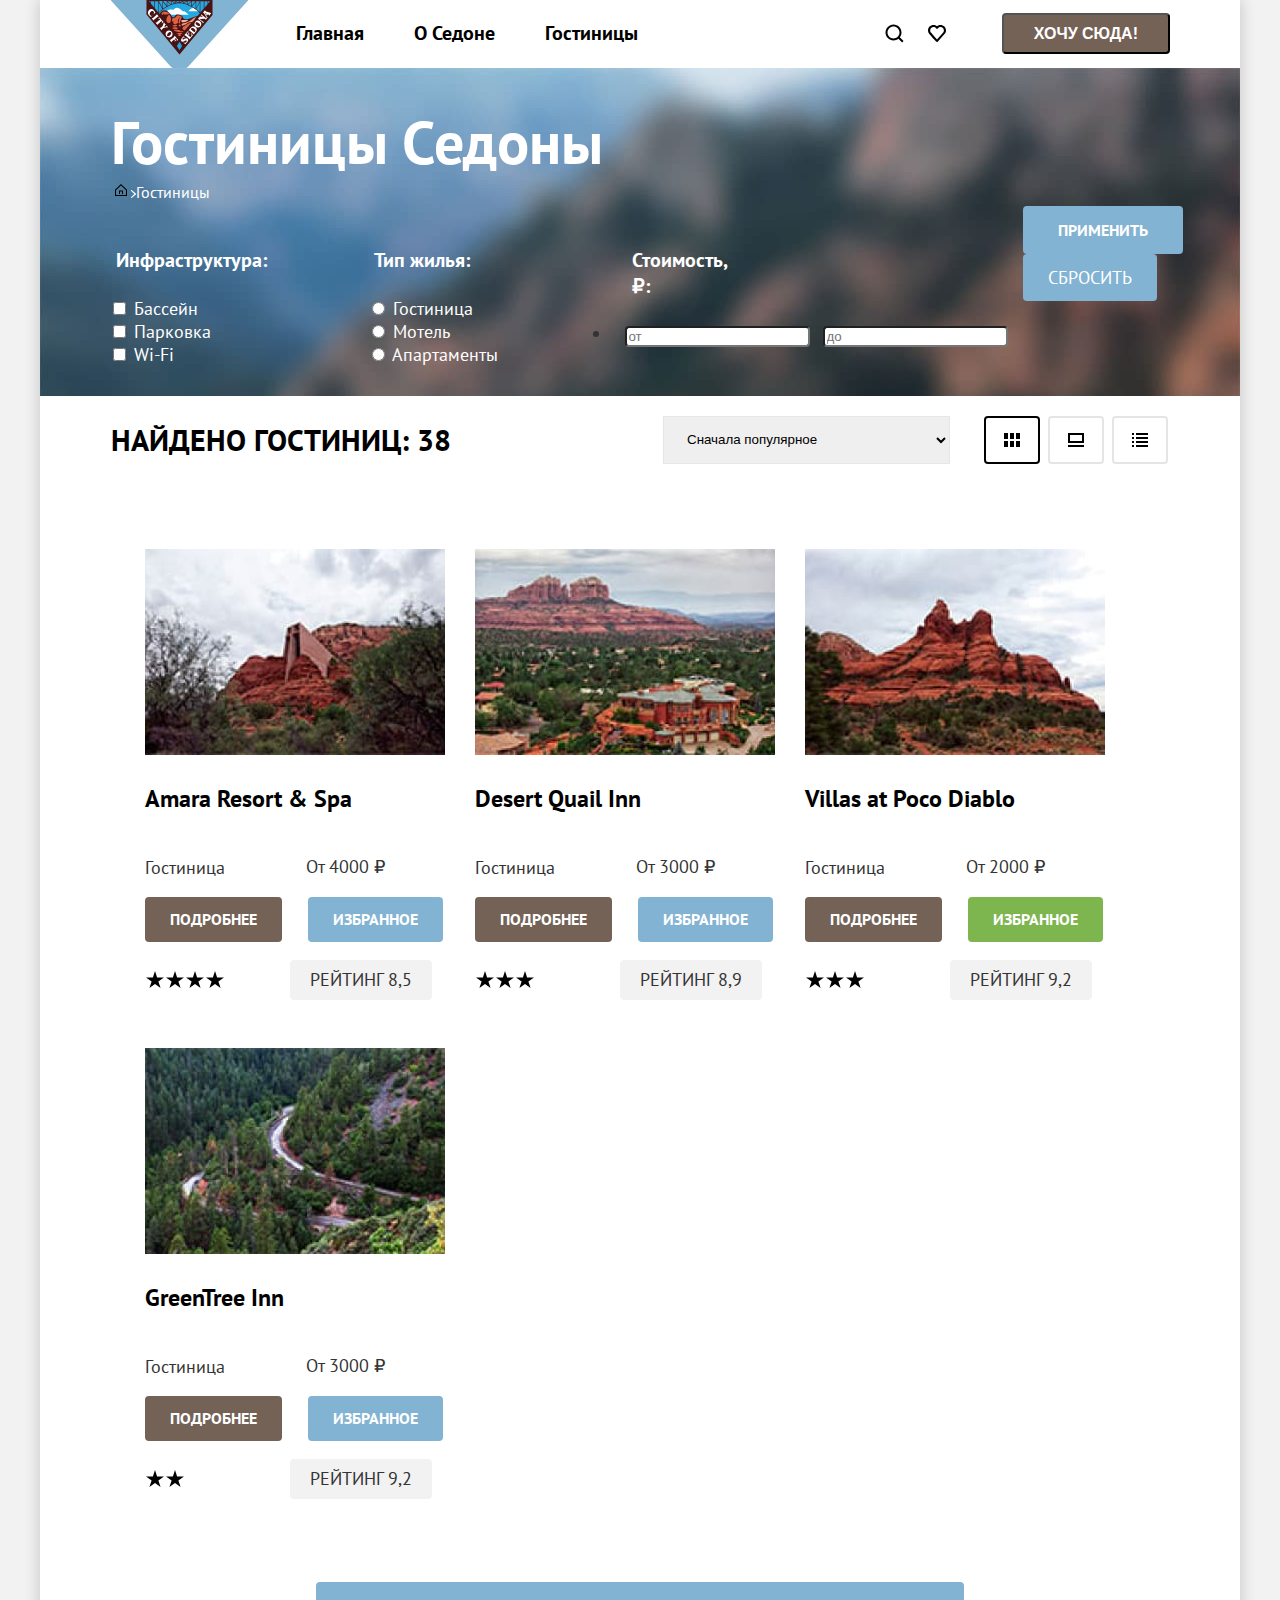
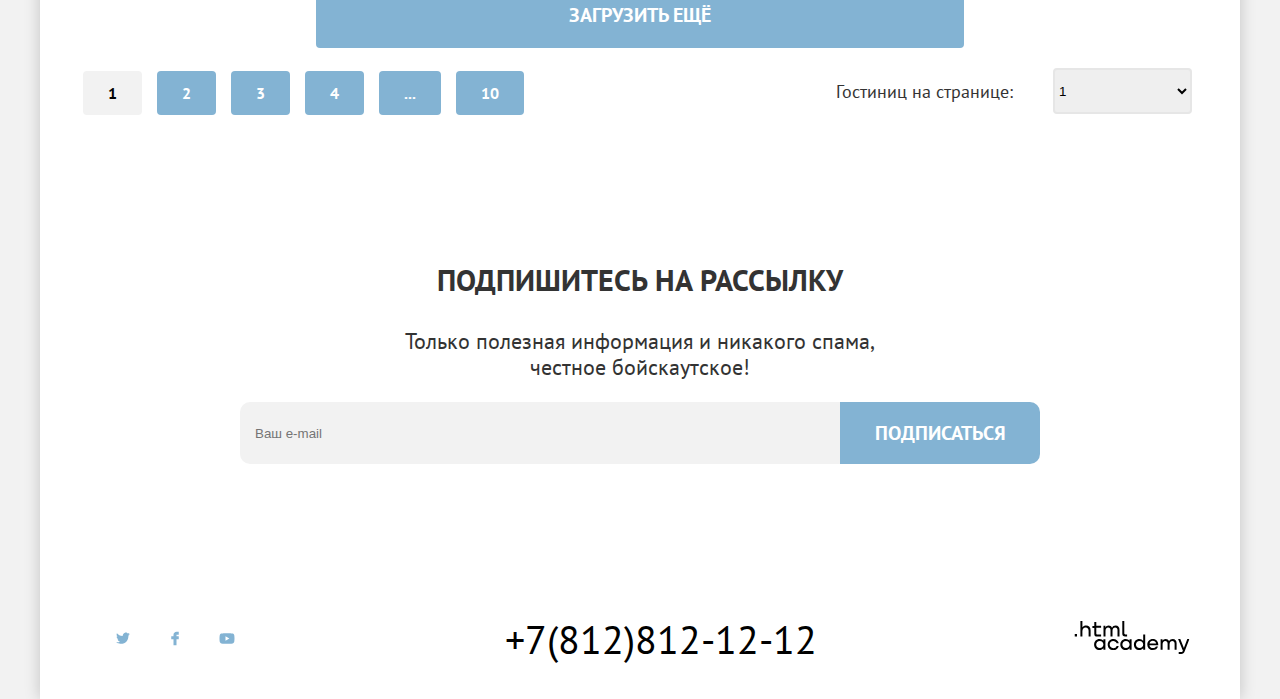
==== commit cdeb5872: "Защита проекта Седона" ====
--- a/hotels.html
+++ b/hotels.html
@@ -2,269 +2,380 @@
 <html lang="ru">
   <head>
     <meta charset="utf-8">
-    <title>Гостиницы Седоны</title>
+    <title>HTML Academy: Седона</title>
     <link rel="stylesheet" href="styles/styles.css">
+    <link rel="stylesheet" href="styles/outline.css">
+    <link rel="icon" href="images/favicon.ico">
   </head>
-<body>
-  <header class="page-header">
-    <nav class="navigation">
-      <a class="navigation-logo" href="index.html">
-        <img class="logo" src="images/logo-sedona.svg" alt="Логотип города 'Седона'">
-      </a>
-      <ul class="navigation-list">
-        <li class="navigation-item">
-          <a class="navigation-link" href="index.html">Главная</a>
-        </li>
-        <li class="navigation-item">
-          <a class="navigation-link" href="about.html">О Седоне</a>
-        </li>
-        <li class="navigation-item">
-          <a class="navigation-link-current">Гостиницы</a>
-        </li>
-      </ul>
-      <ul class="navigation-list navigation-user">
-        <li class="navigation-item">
-          <a class="navigation-link" href="#">
-           <span class="visually-hidden">
-             Поиск
-           </span>>
+  <body>
+    <div class="page-container">
+      <header class="page-header">
+        <a class="logo" href="index.html">
+          <img src="images/logo_sedona.svg" alt="Логотип города 'Седона'" width="139" height="70">
+        </a>
+        <nav class="navigation">
+          <ul class="navigation-list clear-list">
+            <li class="navigation-item">
+              <a class="navigation-link" href="index.html">Главная</a>
+            </li>
+            <li class="navigation-item">
+              <a class="navigation-link" href="about.html">О Седоне</a>
+            </li>
+            <li class="navigation-item navigation-link-current">
+              <a class="navigation-link" href="hotels.html">Гостиницы</a>
+            </li>
+          </ul>
+        </nav>
+        <ul class="navigation-user clear-list">
+          <li class="user-item">
+            <a class="user-link" href="#popup">
+              <img src="/images/search.svg" alt="Поиск">
+            </a>
+          </li>
+          <li class="user-item">
+            <a class="user-link" href="#">
+              <img src="/images/heart.svg" alt="Избранное">
+            </a>
+            <li class="user-item">
+              <button class="want-button" type="button">
+                Хочу сюда!
+              </button>
+            </li>
+        </ul>
+    </header>
+
+    <main class="main-inner main-container">
+      <div class="filter-block">
+        <section class="inner-header">
+          <h1 class="inner-header-title">Гостиницы Седоны</h1>
+          <ul class="pages">
+            <li class="pages-item">
+              <a class="pages-link home-page" href="index.html"><img src="images/home.svg" alt="Главная"></a>
+            </li>
+            <li class="pages-item">
+              <span><img src="/images/arrow-right.svg" alt=""></span>
+            </li>
+            <li class="pages-item">
+              <a class="pages-link">Гостиницы</a>
+            </li>
+          </ul>
+        </section>
+
+        <section class="catalog-products">
+          <form class="catalog-filter" action="https://echo.htmlacademy.ru" method="get">
+            <fieldset class="catalog-filter-group">
+              <legend class="catalog-filter-title">Инфраструктура:</legend>
+              <ul class="catalog-filter-list">
+                <li class="catalog-filter-item">
+                  <label class="control">
+                    <input class="control-input" type="checkbox" name="бассейн">
+                    Бассейн
+                  </label>
+                </li>
+                <li class="catalog-filter-item">
+                  <label class="control">
+                    <input class="control-input" type="checkbox" name="парковка">
+                    Парковка
+                  </label>
+                </li>
+                <li class="catalog-filter-item">
+                  <label class="control">
+                    <input class="control-input" type="checkbox" name="wi-fi">
+                    Wi-Fi
+                  </label>
+                </li>
+              </ul>
+            </fieldset>
+
+            <fieldset class="catalog-filter-group">
+              <legend class="catalog-filter-title">Тип жилья:</legend>
+              <ul class="catalog-filter-list">
+                <li class="catalog-filter-item">
+                  <label class="control">
+                    <input class="control-input" type="radio" name="гостиница">
+                    Гостиница
+                  </label>
+                </li>
+                <li class="catalog-filter-item">
+                  <label class="control">
+                    <input class="control-input" type="radio" name="мотель">
+                    Мотель
+                  </label>
+                </li>
+                <li class="catalog-filter-item">
+                  <label class="control">
+                    <input class="control-input" type="radio" name="апартаменты">
+                    Апартаменты
+                  </label>
+                </li>
+              </ul>
+            </fieldset>
+            <fieldset class="catalog-filter-group range-filter">
+              <legend class="catalog-filter-title">Стоимость, ₽:</legend>
+              <ul class="catalog-filter-list">
+                <div class="control-box">
+                  <li>
+                  </li>
+                  <li class="catalog-filter-item">
+                    <label class="control">
+                      <input class="control-input price-filter" type="number" placeholder="от" id="start">
+                    </label>
+                  </li>
+                  <li class="catalog-filter-item">
+                    <label class="control">
+                      <input class="control-input price-filter" type="number" placeholder="до" id="end">
+                    </label>
+                  </li>
+                </div>
+              </ul>
+            </fieldset>
+            <div class="filter-button-block">
+              <button class="button-submit button" type="submit">Применить</button>
+              <button class="button-reset button" type="reset">Сбросить</button>
+            </div>
+          </form>
+      </div>
+
+          <div class="found-block">
+            <h2 class="found">Найдено гостиниц: 38</h2>
+            <select class="select-controller" aria-label="Сортировка">
+              <option value="popular">Сначала популярное</option>
+              <option value="cheap">Сначала дешёвые</option>
+              <option value="expensive">Сначала дорогие</option>
+            </select>
+            <a class="list-style list-style-current" href="#">
+              <img src="/images/mode_tile.svg" alt="Показать карточки">
+            </a>
+            <a class="list-style" href="#">
+              <img src="/images/mode_slideshow.svg" alt="Показать ленту">
+            </a>
+            <a class="list-style list-style-last" href="#">
+              <img src="/images/mode_list.svg" alt="показать список">
+            </a>
+          </div>
+          <div class="catalog-container">
+            <ul class="hotel-list">
+              <li class="hotel-card">
+                <a class="hotel-card-link" href="product.html">
+                  <img class="hotel-card-image" src="images/hotel/amara_resort.jpg" alt="Обзорная площадь на горе" width="300" height="206">
+                  <h3 class="hotel-card-title">Amara Resort & Spa</h3>
+                </a>
+                <div class="information-block">
+                  <p class="hotel">Гостиница</p>
+                  <p class="product-card-price">От 4000 ₽</p>
+                </div>
+                <div class="information-block">
+                  <a class="product-card-button button" href="#">Подробнее</a>
+                  <button class="favorite-button button" type="button">Избранное</button>
+                </div>
+                <div class="information-block">
+                  <img src="/images/star.svg" alt="звезда">
+                  <img src="/images/star.svg" alt="звезда">
+                  <img src="/images/star.svg" alt="звезда">
+                  <img src="/images/star.svg" alt="звезда">
+                  <p class="raiting first-raiting">Рейтинг 8,5</p>
+                </div>
+              </li>
+              <li class="hotel-card">
+                <a class="hotel-card-link" href="product.html">
+                  <img class="hotel-card-image" src="images/hotel/desert_quail.jpg" alt="Вилла с видом на пустыню и гору" width="300" height="206">
+                  <h3 class="hotel-card-title">Desert Quail Inn</h3>
+                </a>
+                <div class="information-block">
+                  <p class="hotel">Гостиница</p>
+                  <p class="product-card-price">От 3000 ₽</p>
+                </div>
+                <div class="information-block">
+                  <a class="product-card-button button" href="#">Подробнее</a>
+                  <button class="favorite-button button" type="button">Избранное</button>
+                </div>
+                <div class="information-block">
+                  <img src="/images/star.svg" alt="звезда">
+                  <img src="/images/star.svg" alt="звезда">
+                  <img src="/images/star.svg" alt="звезда">
+                  <p class="raiting second-raiting">Рейтинг 8,9</p>
+                </div>
+              </li>
+              </li>
+              <li class="hotel-card">
+                <a class="hotel-card-link" href="product.html">
+                  <img class="hotel-card-image" src="images/hotel/poco_diablo.jpg" alt="Гора" width="300" height="206">
+                  <h3 class="hotel-card-title">Villas at Poco Diablo</h3>
+                </a>
+                <div class="information-block">
+                  <p class="hotel">Гостиница</p>
+                  <p class="product-card-price">От 2000 ₽</p>
+                </div>
+                <div class="information-block">
+                  <a class="product-card-button button" href="#">Подробнее</a>
+                  <button class="favorite-button button green-button" type="button">Избранное</button>
+                </div>
+                <div class="information-block">
+                  <img src="/images/star.svg" alt="звезда">
+                  <img src="/images/star.svg" alt="звезда">
+                  <img src="/images/star.svg" alt="звезда">
+                  <p class="raiting third-raiting">Рейтинг 9,2</p>
+                </div>
+              </li>
+              </li>
+              <li class="hotel-card">
+                <a class="hotel-card-link" href="product.html">
+                  <img class="hotel-card-image" src="images/hotel/greentree.jpg" alt="Извилистая дорога через зеленый лес" width="300" height="206">
+                  <h3 class="hotel-card-title">GreenTree Inn</h3>
+                </a>
+                <div class="information-block">
+                  <p class="hotel">Гостиница</p>
+                  <p class="product-card-price">От 3000 ₽</p>
+                </div>
+                <div class="information-block">
+                  <a class="product-card-button button" href="#">Подробнее</a>
+                  <button class="favorite-button button" type="button">Избранное</button>
+                </div>
+                <div class="information-block">
+                  <img src="/images/star.svg" alt="звезда">
+                  <img src="/images/star.svg" alt="звезда">
+                  <p class="raiting fourth-raiting">Рейтинг 9,2</p>
+                </div>
+              </li>
+            </ul>
+          </div>
+
+          <div class="dowload-border-block">
+            <button class="button pagination-download-more" type="button">Загрузить ещё</button>
+          </div>
+
+          <div class="page-number-container">
+            <ul class="pagination">
+              <li class="pagination-item">
+                <a class="pagination-link pagination-current">
+                  <button class="button number-button current-number-button">1</button>
+                </a>
+              </li>
+              <li class="pagination-item">
+                <a class="pagination-link" href="#">
+                  <button class="button number-button">2</button>
+                </a>
+              </li>
+              <li class="pagination-item">
+                <a class="pagination-link" href="#">
+                  <button class="button number-button">3</button>
+                </a>
+              </li>
+              <li class="pagination-item">
+                <a class="pagination-link" href="#">
+                  <button class="button number-button">4</button>
+                </a>
+              </li>
+              <li class="pagination-item">
+                <a class="pagination-link" href="#">
+                  <button class="button number-button">...</button>
+                </a>
+              </li>
+              <li class="pagination-item">
+                <a class="pagination-link" href="#">
+                  <button class="button number-button">10</button>
+                </a>
+              </li>
+            </ul>
+
+            <p class="amount">Гостиниц на странице:</p>
+            <select class="select-amount" aria-label="Количество элементов">
+              <option value="1">1</option>
+              <option value="2">2</option>
+              <option value="3">3</option>
+              <option value="4">4</option>
+              <option value="5">5</option>
+              <option value="6">6</option>
+              <option value="7">7</option>
+              <option value="8">8</option>
+              <option value="9">9</option>
+              <option value="10">10</option>
+            </select>
+          </div>
+
+        <div class="subscribe-block">
+          <section class="subscribe-inner">
+            <h3 class="inner-subscribe-header">Подпишитесь на рассылку</h3>
+            <p class="inner-subscribe-text">
+              Только полезная информация и никакого спама, <br>честное бойскаутское!
+            </p>
+            <form action="subscribe.html" method="post">
+              <input type="email" placeholder="Ваш e-mail" id="email" class="email-box">
+              <button class="subscribe-button button">Подписаться</button>
+            </form>
+          </section>
+        </div>
+    </main>
+
+    <footer class="page-footer">
+        <section class="footer-social">
+          <ul class="footer-social-list">
+            <li class="footer-social-item">
+              <a class="social-button" href="https://twitter.com/htmlacademy_ru">
+                <img src="images/twitter.svg" alt="твиттер" width="18" height="15">
+              </a>
+            </li>
+            <li class="footer-social-item">
+              <a class="social-button" href="https://www.facebook.com/htmlacademy">
+                  <img src="images/facebook.svg" alt="Фейсбук" width="18" height="15">
+              </a>
+            </li>
+            <li class="footer-social-item">
+              <a class="social-button" href="https://wwww.youtube.com/c/HTMLAcademyRUS">
+                <img src="images/youtube.svg" alt="ютуб" width="18" height="15">
+              </a>
+            </li>
+          </ul>
+        </section>
+
+
+       <section class="footer-contacts">
+        <a class="contacts" href="tel:+78128121212">+7(812)812-12-12</a>
+       </section>
+
+       <section class="developer">
+        <a href="https://htmlacademy.ru/">
+          <img src="images/htmlacademy.svg" alt="академия" width="150" height="33">
+        </a>
+       </section>
+    </footer>
+    </div>
+    <div id="popup" class="popup">
+      <a class="popup-area" href="#"></a>
+      <div class="popup-body">
+        <div class="popup-content">
+          <h2 class="search-widjet-tittle">Поиск гостиницы в Седоне</h2>
+          <a class="popup-close" href="#">
+            <img src="images/cross.svg" width="20" height="20" alt="Закрыть">
           </a>
-        </li>
-        <li class="navigation-item">
-          <a class="navigation-link" href="favorite.html">
-            <span class="visually-hidden">
-              Избранное
-            </span>
-          </a>
-      </ul>
-      <button class="button want-button" type="button">
-        Хочу сюда!
-      </button>
-    </nav>
-  </header>
-
-  <main class="main-inner">
-    <header class="inner-header">
-      <h1 class="inner-header-title">Гостиницы Седоны</h1>
-      <ul class="pages">
-        <li class="pages-item">
-          <a class="pages-link" href="index.html">Главная</a>
-        </li>
-        <li class="pages-item">
-          <a class="pages-link">Гостиницы</a>
-        </li>
-      </ul>
-    </header>
-    <section class="catalog-products">
-      <form class="catalog-filter" action="https://echo.htmlacademy.ru" method="get">
-        <fieldset class="catalog-filter-group">
-          <legend class="catalog-filter-title">Инфраструктура:</legend>
-          <ul class="catalog-filter-list">
-            <li class="catalog-filter-item">
-              <label class="control">
-                <input class="control-input" type="checkbox" name="бассейн">
-                Бассейн
-              </label>
-            </li>
-            <li class="catalog-filter-item">
-              <label class="control">
-                <input class="control-input" type="checkbox" name="парковка">
-                Парковка
-              </label>
-            </li>
-            <li class="catalog-filter-item">
-              <label class="control">
-                <input class="control-input" type="checkbox" name="wi-fi">
-                Wi-Fi
-              </label>
-            </li>
-          </ul>
-        </fieldset>
-        <fieldset class="catalog-filterr-group">
-          <legend class="catalog-filter-title">Тип жилья:</legend>
-          <ul class="catalog-filter-list">
-            <li class="catalog-filter-item">
-              <label class="control">
-                <input class="control-input" type="radio" name="гостиница">
-                Гостиница
-              </label>
-            </li>
-            <li class="catalog-filter-item">
-              <label class="control">
-                <input class="control-input" type="radio" name="мотель">
-                Мотель
-              </label>
-            </li>
-            <li class="catalog-filter-item">
-              <label class="control">
-                <input class="control-input" type="radio" name="апартаменты">
-                Апартаменты
-              </label>
-            </li>
-          </ul>
-        </fieldset>
-        <fieldset class="catalog-filter-group">
-          <legend class="catalog-filter-title">Стоимость,₽:</legend>
-          <ul class="catalog-filter-list">
-            <li class="catalog-filter-item">
-              <label class="control">
-                <input class="control-input" type="text" placeholder="от" id="start">
-              </label>
-            </li>
-            <li class="catalog-filter-item">
-              <label class="control">
-                <input class="control-input" type="text" placeholder="до" id="end">
-              </label>
-            </li>
-          </ul>
-        </fieldset>
-        <button class="button-submit" type="submit">Применить</button>
-        <button class="button-reset" type="reset">Сбросить</button>
-      </form>
-
-      <h2 class="found">Найдено гостиниц: 38</h2>
-      <select class="select-control" aria-label="Сортировка">
-        <option value="popular">Сначала популярное</option>
-        <option value="cheap">Сначала дешёвое</option>
-        <option value="expensive">Сначала дорогое</option>
-      </select>
-      <a href="#" class="button button-light">
-        <span class="visually-hidden">Показать карточки</span>
-      </a>
-      <a class="button" href="#">
-        <span class="visually-hidden">Показать ленту</span>
-      </a>
-      <a class="button" href="#">
-        <span class="visually-hidden">Показать список</span>
-      </a>
-      <ul class="hotel-list">
-        <li class="hotel-card">
-          <a class="hotel-card-link" href="product.html">
-            <img class="hotel-card-image" src="images/hotel/amara-resort.jpg" alt="Обзорная площадь на горе ">
-            <h3 class="hotel-card-title">Amara Resort & Spa</h3>
-          </a>
-          <p class="hotel">Гостиница</p>
-          <p class="product-card-price">от 4000 ₽</p>
-          <a class="product-card-button button" href="#">Подробнее</a>
-          <button class="favorite-button button" type="button">Избранное</button>
-          <p class="raiting">Рейтинг 8,5</p>
-        </li>
-        <li class="hotel-card">
-          <a class="hotel-card-link" href="product.html">
-            <img class="hotel-card-image" src="images/hotel/desert-quail.jpg" alt="Вилла с видом на пустыню и гору">
-            <h3 class="hotel-card-title">Desert Quail Inn</h3>
-          </a>
-          <p class="hotel">Гостиница</p>
-          <p class="product-card-price">от 3000 ₽</p>
-          <a class="product-card-button button" href="#">Подробнее</a>
-          <button class="favorite-button button" type="button">Избранное</button>
-          <p class="raiting">Рейтинг 8,9</p>
-        </li>
-        <li class="hotel-card">
-          <a class="hotel-card-link" href="product.html">
-            <img class="hotel-card-image" src="images/hotel/poco-diablo.jpg" alt="Гора">
-            <h3 class="hotel-card-title">Villas at Poco Diablo</h3>
-          </a>
-          <p class="hotel">Гостиница</p>
-          <p class="product-card-price">от 2000 ₽</p>
-          <a class="product-card-button button" href="#">Подробнее</a>
-          <button class="favorite-button button" type="button">Избранное</button>
-          <p class="raiting">Рейтинг 9,2</p>
-        </li>
-        <li class="hotel-card">
-          <a class="hotel-card-link" href="product.html">
-            <img class="hotel-card-image" src="images/hotel/greentree.jpg" alt="Извилистая дорога через зеленый лес">
-            <h3 class="hotel-card-title">GreenTree Inn</h3>
-          </a>
-          <p class="hotel">Гостиница</p>
-          <p class="product-card-price">от 3000 ₽</p>
-          <a class="product-card-button button" href="#">Подробнее</a>
-          <button class="favorite-button button" type="button">Избранное</button>
-          <p class="raiting">Рейтинг 9,2</p>
-        </li>
-      </ul>
-
-      <button class="button pagination-download-more" type="button">Загрузить ещё</button>
-
-      <ul class="pagination">
-        <li class="pagination-item">
-          <a class="pagination-link pagination-current">1</a>
-        </li>
-        <li class="pagination-item">
-          <a class="pagination-link" href="#">2</a>
-        </li>
-        <li class="pagination-item">
-          <a class="pagination-link" href="#">3</a>
-        </li>
-        <li class="pagination-item">
-          <a class="pagination-link" href="#">4</a>
-        </li>
-        <li class="pagination-item">
-          <a class="pagination-link" href="#">...</a>
-        </li>
-        <li class="pagination-item">
-          <a class="pagination-link" href="#">10</a>
-        </li>
-      </ul>
-
-      <p class="amount">Гостиниц на странице:</p>
-      <select class="select-amount" aria-label="Количество элементов">
-        <option value="1">1</option>
-        <option value="2">2</option>
-        <option value="3">3</option>
-        <option value="4">4</option>
-        <option value="5">5</option>
-        <option value="6">6</option>
-        <option value="7">7</option>
-        <option value="8">8</option>
-        <option value="9">9</option>
-        <option value="10">10</option>
-      </select>
-    </section>
-
-    <section class="subscribe-inner">
-      <h3 class="subscribe-header">Подпишитесь на рассылку</h3>
-      <p class="subscribe-text">
-        Только полезная информация и никакого спама, честное бойскаутское!
-      </p>
-      <form action="subscribe.html" method="post">
-        <input type="email" placeholder="Ваш e-mail" id="email">
-        <button class="subscribe-button">Подписаться</button>
-      </form>
-    </section>
-  </main>
-
-  <footer class="page-footer">
-    <section class="footer-social">
-      <ul class="footer-social-list">
-        <li class="footer-social-item">
-          <a class="button" href="https://twitter.com/htmlacademy_ru">
-            <img src="images/twitter.svg" alt="твиттер">
-
-          </a>
-        </li>
-        <li class="footer-social-item">
-          <a class="button" href="https://www.facebook.com/htmlacademy">
-              <img src="images/facebook.svg" alt="Фейсбук">
-          </a>
-        </li>
-        <li class="footer-social-item">
-          <a class="button" href="https://wwww.youtube.com/c/HTMLAcademyRUS">
-            <img src="images/youtube.svg" alt="ютуб">
-          </a>
-        </li>
-      </ul>
-    </section>
-
-    <section class="footer-contacs">
-      <a href="tel:+78128121212">+7(812)812-12-12</a>
-    </section>
-
-    <section class="developer">
-      <a href="https://htmlacademy.ru/">
-        <img src="images/htmlacademy.svg" alt="академия">
-      </a>
-    </section>
-  </footer>
+          <form class="search-filter" action="https://echo.htmlacademy.ru" method="get">
+            <div class="date-block">
+              <fieldset class="search-filter-group">
+                <div class="search-date-tittle">Дата заезда:</div>
+                <input class="search-filter-item search-date" type="date" id="date">
+              </fieldset>
+              <fieldset class="search-filter-group">
+                <div class="search-date-tittle">Дата выезда:</div>
+                <input class="search-filter-item search-date" type="date" id="date">
+              </fieldset>
+            </div>
+            <div class="number-block">
+              <fieldset class="search-filter-group">
+                <div class="search-number-tittle">Взрослые:</div>
+                <input class="search-filter-item" type="number" id="number" min="0" value="1">
+              </fieldset>
+              <div><i class="fa-solid fa-circle-info"></i></div>
+              <fieldset class="search-filter-group">
+                <div class="search-filter-tittle">Дети:</div>
+                <input class="search-number-item" type="number" id="number" min="0" value="0">
+              </fieldset>
+            </div>
+            <div class="submit-button-block">
+              <button class="widjet-button-submit button" type="submit">Найти</button>
+            </div>
+          </form>
+        </div>
+      </div>
+    </div>
 </body>
 </html>
--- a/styles/styles.css
+++ b/styles/styles.css
@@ -14,17 +14,103 @@
   font-display: swap;
 }
 
+html {
+  height: 100%;
+}
+
 body {
-  font-family: "PT-sans", sans-serif;
+  margin: 0;
+  display: flex;
+  flex-direction: column;
+  min-height: 100%;
+  font-family: "PT-sans", "Arial", sans-serif;
   font-size: 18px;
   line-height: 21px;
   color: #333333;
+  background-color: #F2F2F2;
+}
+
+.button {
+  display: block;
+  color: #FFFFFF;
+  font-family: inherit;
+  font-weight: 700;
+  font-size: 16px;
+  text-transform: uppercase;
+  border-radius: 4px;
+  padding: 9px 22px;
+  background-color: #83B3D3;
+  text-decoration: none;
+  border: none;
+  outline: none;
+  box-sizing: border-box;
+  text-align: center;
+  border: 3px solid transparent;
+}
+
+.border:hover {
+  background-color: #68A2CA;
+}
+
+.button:active {
+  background-color: #68A2CA;
+  color: rgba(255, 255, 255, 0.3);
+}
+
+.button:focus {
+  background: #68A2CA;
+  border-color: #756257;
+  border-radius: 10px;
+}
+
+.clear-list {
+  margin: 0;
+  padding: 0;
+  list-style-type: none;
+}
+
+.page-container {
+  display: flex;
+  flex-direction: column;
+  flex-grow: 1;
+  width: 1200px;
+  margin: 0 auto;
   background-color: #FFFFFF;
+  box-shadow: 0px 0px 15px rgba(0, 0, 0, 0.2);
 }
 
 .page-header {
-  color: #000000;
-  background-color: #FFFFFF;
+  display: flex;
+  padding: 0 70px;
+  margin-bottom: -6px;
+}
+
+.logo {
+  display: block;
+  margin-right: 47px;
+}
+
+.navigation {
+  padding-top: 20px;
+  padding-left: auto;
+  display: flex;
+  flex-grow: 1;
+}
+
+.navigation-list {
+  display: flex;
+  list-style-type: none;
+  flex-wrap: wrap;
+}
+
+.navigation-user {
+  margin-left: auto;
+  display: flex;
+  list-style-type: none;
+}
+
+.navigation-item {
+  margin-right: 50px;
 }
 
 .navigation-link {
@@ -36,7 +122,28 @@
   text-decoration: none;
 }
 
+.navigation-link:hover {
+  color: #756257;
+}
+
+.navigation-link:focus {
+  color: #000000;
+}
+
+.navigation-link:active {
+  color: rgba(117, 98, 87, 0.3);
+}
+
+.user-link {
+  display: block;
+  color: #000000;
+  padding-top: 23px;
+  padding-right: 23px;
+}
+
 .want-button {
+  margin-top: 20px;
+  margin-left: 32px;
   font-weight: 700;
   font-size: 16px;
   line-height: 20px;
@@ -44,24 +151,129 @@
   text-transform: uppercase;
   color: #FFFFFF;
   background-color: #756257;
+  border-radius: 4px;
+  padding-top: 9px;
+  padding-right: 30px;
+  padding-bottom: 8px;
+  padding-left: 30px;
+  margin-top: 13px;
+}
+
+.want-button:hover {
+  background: #615048;
+  border-radius: 4px;
+}
+
+.want-button:focus {
+  background: #615048;
+  border: 3px solid #83B3D3;
+  border-radius: 4px;
+}
+
+.want-button:active {
+  background: #615048;
+  border-radius: 4px;
+  color: rgba(255, 255, 255, 0.3);
 }
 
 .welcome-sedona {
-  background-image: url("../images/index-bg.jpg");
+  background-image: url("../images/index_bg.jpg");
   background-size: 100% auto;
   background-repeat: no-repeat;
-}
-
-.advantages-list {
-  text-align: center;
+  padding-top: 50px;
+  padding-bottom: 83px;
+}
+
+.welcome-sedona-text {
+  margin: 0 auto;
+  display: block;
+}
+
+.vector-mask {
+  position: absolute;
+  display: block;
+  padding-top: 26px;
+}
+
+.main-container {
+  flex-grow: 1;
 }
 
 .advantages-header {
+  padding-top: 63px;
+  padding-right: 240px;
+  padding-left: 240px;
   text-align: center;
   font-weight: 700;
   font-size: 30px;
   line-height: 36px;
   text-transform: uppercase;
+}
+
+.reasons {
+  padding-top: 31px;
+  padding-right: 240px;
+  padding-bottom: 80px;
+  padding-left: 240px;
+}
+
+.advantages-list {
+  display: flex;
+  flex-wrap: wrap;
+  list-style-type: none;
+}
+
+.advantages-header-item {
+  text-transform: uppercase;
+}
+
+.advantages-item {
+  width: 33.3333%;
+  display: block;
+  text-align: center;
+  padding-top: 97px;
+  padding-bottom: 87px;
+}
+
+.advantages-item-secondary {
+  width: 33.3333%;
+  display: block;
+  text-align: center;
+  padding-top: 180px;
+  padding-bottom: 79px;
+}
+
+.order {
+  display: block;
+  margin-bottom: 30px;
+}
+
+.first-advantage {
+  background-color: #83B3D3;
+}
+
+.housing {
+  background-color: rgba(131, 179, 211, 0.12);
+}
+
+.souvenir {
+  background-color: rgba(131, 179, 211, 0.12);
+}
+
+.second-advantage {
+  background-color: #83B3D3;
+}
+
+.third-advantage {
+  background-color: rgba(131, 179, 211, 0.12);
+}
+
+.fourth-advantage {
+  background-color: rgba(131, 179, 211, 0.20);
+}
+
+.fifth-advantage {
+  background-color: rgba(131, 179, 211, 0.12);
 }
 
 .reasons {
@@ -71,6 +283,7 @@
   line-height: 36px;
 }
 
+
 .advantages-header-item-white {
   font-weight: 700;
   font-size: 24px;
@@ -89,9 +302,16 @@
 .advantages-description {
   font-weight: 400;
   color: #333333;
+  display: block;
+  padding: 0 77px;
+}
+
+.text-color-white {
+  color: #FFFFFF;
 }
 
 .search {
+  padding-top: 91px;
   text-align: center;
   font-weight: 700;
   font-size: 30px;
@@ -101,6 +321,7 @@
 }
 
 .search-text {
+  padding-bottom: 56px;
   text-align: center;
   font-weight: 400;
   font-size: 22px;
@@ -108,28 +329,59 @@
   color: #333333;
 }
 
-.search-button-box {
-  background-color: #756257;
-  border-radius: 10px;
-  text-align: center;
-}
-
-.main-search-button {
-  text-align: center;
-  font-weight: 700;
-  font-size: 20px;
-  line-height: 36px;
-  color: #FFFFFF;
-}
-
 .subscribe {
-  background-image: url("../images/footer-bg.jpg");
+  height: 411px;
+  background-image: url("../images/footer_bg.jpg");
   background-size: 100% auto;
   background-repeat: no-repeat;
   text-align:center;
 }
 
-.subsrcibe-header {
+.main-search-button {
+  text-decoration: none;
+}
+
+.search-button-sedona {
+  font-weight: 700;
+  font-size: 20px;
+  line-height: 36px;
+  padding: 15px 170px;
+  border-radius: 10px;
+  color: #FFFFFF;
+  background-color: #756257;
+  text-transform: uppercase;
+}
+
+.search-button-sedona:hover {
+  background: #615048;
+  border-radius: 10px;
+}
+
+.search-button-sedona:focus {
+  background: #615048;
+  border: 3px solid #83B3D3;
+  box-sizing: border-box;
+  border-radius: 10px;
+}
+
+.search-button-sedona:active {
+  background: #615048;
+  border-radius: 10px;
+  color: #ffffffa3;
+}
+
+.search-button-box {
+  padding-bottom: 80px;
+  padding-left: 280px;
+}
+
+.subscribe-inner {
+  height: 411px;
+  text-align: center;
+}
+
+.subscribe-header {
+  padding-top: 94px;
   font-weight: 700;
   font-size: 30px;
   line-height: 36px;
@@ -137,57 +389,133 @@
   color: #FFFFFF;
 }
 
+form {
+  width: 800px;
+  display: flex;
+  margin: 0 auto;
+
+}
+
+.inner-subscribe-header {
+  padding-top: 94px;
+  font-weight: 700;
+  font-size: 30px;
+  line-height: 36px;
+  text-transform: uppercase;
+}
+
+.subscribe-text {
+  font-weight: 400;
+  font-size: 22px;
+  line-height: 26px;
+  color: #FFFFFF;
+}
+
+.inner-subscribe-text {
+  font-weight: 400;
+  font-size: 22px;
+  line-height: 26px;
+}
+
+.email-box {
+  flex-grow: 1;
+  background-color: #F2F2F2;
+  border-radius: 10px 0px 0px 10px;
+  border: 0;
+  padding: 0 15px;
+  box-sizing: border-box;
+}
+
+.email-box:hover {
+  background: #E6E6E6;
+  border-radius: 10px 0px 0px 10px;
+}
+
 .subscribe-button {
+  padding: 15px 0;
+  width: 200px;
   font-weight: 700;
   font-size: 20px;
   line-height: 26px;
   text-align: center;
   color: #FFFFFF;
-  background: #83B3D3;
+  background-color: #83B3D3;
   border-radius: 0px 10px 10px 0px;
-}
-
-.footer-contacs {
+  margin: 0;
+  padding: 0;
+  padding-top: 15px;
+  padding-bottom: 15px;
+  text-transform: uppercase;
+  outline: none;
+  font-family: inherit;
+}
+
+.subscribe-button:hover {
+  background: #68A2CA;
+  border-radius: 0px 10px 10px 0px;
+}
+
+.subscribe-button:focus {
+  background: #68A2CA;
+  border: 3px solid #756257;
+  border-radius: 0px 10px 10px 0px;
+}
+
+.subscribe-button:active {
+  background: #68A2CA;
+  border-radius: 0px 10px 10px 0px;
+}
+
+.page-footer {
+  display: flex;
+  margin: auto;
+  justify-content: space-between;
+  align-items: center;
+}
+
+.footer-social-item {
+  margin-left: auto;
+  padding-right: 29px;
+  display: inline-flex;
+}
+
+.footer-contacts {
   font-weight: 400;
   font-size: 40px;
   line-height: 40px;
-  text-align: center;
+  padding: 40px 240px;
   color: #000000;
   background-color: #FFFFFF;
 }
 
-.serach-widget-title {
-  font-weight: 700;
-  font-size: 30px;
-  line-height: 40px;
+.contacts {
+  text-decoration: none;
   color: #000000;
 }
 
-.search-widget-item {
-  font-weight: 700;
-  font-size: 18px;
-  line-height: 40px;
-  color: #000000;
-}
-
-.kids-info {
-  background-color: #333333;
+.contacts:hover {
+  color: #756257;
+}
+
+.contacts:focus {
+  color: #756257;
+  flex: none;
+  order: 0;
+  flex-grow: 0;
+  margin: 0px 10px;
+  border: 3px solid #83B3D3;
   border-radius: 10px;
-  text-align: center;
-}
-
-.kids-info-text {
-  font-weight: 400;
-  font-size: 16px;
-  line-height: 20px;
-  color: #FFFFFF;
+}
+
+.contacts:active {
+  color: #756257;
+  opacity: 0.3;
 }
 
 .search-button {
   font-weight: 700;
   font-size: 20px;
   line-height: 40px;
-  display: flex;
   align-items: center;
   text-align: center;
   text-transform: uppercase;
@@ -195,23 +523,68 @@
   background-color: #83B3D3;
 }
 
-.main-inner {
-  background-image: url("../images/inner-bg.jpg");
+.filter-block {
+  background-image: url("../images/inner_bg.jpg");
   background-size: 100% auto;
   background-repeat: no-repeat;
 }
 
+.pages {
+  display: inline-flex;
+  list-style-type: none;
+  margin: 0;
+  padding-left: 71px;
+}
+
+.home-page {
+  color: #FFFFFF;
+}
+
+.catalog-products {
+  display: flex;
+  margin: 0;
+}
+
+.catalog-filter {
+  display: inline-flex;
+  margin: 0;
+}
+
+.catalog-filter-group {
+  border: none;
+}
+
+.catalog-filter-title {
+  padding-top: 41px;
+  padding-right: 67px;
+  padding-left: 60px;
+  width: 100px;
+}
+
+.catalog-filter-item {
+  padding-left: 13px;
+}
+
+.control-input {
+  background-color: #FFFFFF;
+  border-radius: 4px;
+}
+
+.control-box {
+  display: flex;
+}
+
 .inner-header-title {
   font-weight: 700;
   font-size: 60px;
   line-height: 78px;
   color: #FFFFFF;
+  margin: 0;
+  padding-top: 35px;
+  padding-left: 71px;
 }
 
 .pages-link {
-  font-family: "PT Sans";
-  font-style: normal;
-  font-weight: 400;
   font-size: 16px;
   line-height: 21px;
   color: #FFFFFF;
@@ -229,18 +602,21 @@
   font-size: 18px;
   line-height: 23px;
   color: #FFFFFF;
+  list-style-type: none;
 }
 
 .button-submit {
+  width: 160px;
+  height: 48px;
   font-weight: 700;
   font-size: 16px;
   line-height: 21px;
-  display: flex;
   align-items: center;
   text-align: center;
   text-transform: uppercase;
   color: #FFFFFF;
   background-color: #83B3D3;
+  border-radius: 4px;
 }
 
 .button-reset {
@@ -251,12 +627,49 @@
   color: #FFFFFF;
 }
 
+.found-block {
+  display: flex;
+}
+
 .found {
   font-weight: 700;
   font-size: 30px;
   line-height: 39px;
   text-transform: uppercase;
   color: #000000;
+  padding-left: 71px;
+  padding-right: 192px;
+}
+
+.list-style {
+  display: block;
+  border: 2px solid #E5E5E5;
+  box-sizing: border-box;
+  border-radius: 4px;
+  padding-top: 12px;
+  padding-right: 16px;
+  padding-left: 16px;
+  margin-top: 20px;
+  margin-right: 8px;
+  margin-bottom: 20px;
+}
+
+.list-style-last {
+  margin-right: 72px;
+}
+
+.list-style-current {
+  border-color: #000000;
+}
+
+.select-controller {
+  width: 287px;
+  margin: 20px;
+  margin-right: auto;
+  padding-top: 12px;
+  padding-bottom: 13px;
+  padding-left: 19px;
+  border-color: #E6E6E6;
 }
 
 .hotel-card-title {
@@ -266,11 +679,70 @@
   color: #000000;
 }
 
-.hotel .product-card-price {
-  font-weight: 400;
-  font-size: 18px;
+.hotel-card-link {
+  text-decoration: none;
+}
+
+.hotel-card-image:hover {
+  opacity: 0.6;
+}
+
+.product-card-button {
+  text-decoration: none;
+}
+
+.hotel {
   line-height: 23px;
   color: #333333;
+  width: 50%;
+}
+
+.hotel-list {
+  display: flex;
+  flex-wrap: wrap;
+  list-style-type: none;
+  margin: 50px;
+}
+
+.hotel-card {
+  padding: 15px;
+}
+
+.information-block {
+  display: flex;
+}
+
+.raiting {
+  line-height: 21px;
+  text-transform: uppercase;
+  color: #333333;
+  text-align: right;
+  background: #F2F2F2;
+  border-radius: 4px;
+  padding-top: 9px;
+  padding-right: 20px;
+  padding-bottom: 10px;
+  padding-left: 20px;
+}
+
+.first-raiting {
+  margin-left: 65px;
+}
+
+.second-raiting {
+  margin-left: 85px;
+}
+
+.third-raiting {
+  margin-left: 85px;
+}
+
+.fourth-raiting {
+  margin-left: 105px;
+}
+
+.favorite-button {
+  margin-left: 26px;
 }
 
 .product-card-button {
@@ -283,6 +755,12 @@
   background-color: #756257;
 }
 
+.product-card-price {
+  width: 50%;
+  text-align: right;
+  padding-right: 60px;
+}
+
 .favorite-button {
   font-weight: 700;
   font-size: 16px;
@@ -292,25 +770,338 @@
   color: #FFFFFF;
   background-color: #83B3D3;
 }
- .rating {
-  font-weight: 400;
-  font-size: 16px;
-  line-height: 21px;
-  text-align: center;
-  text-transform: uppercase;
-  color: #333333;
- }
-
- .pagination-download-more {
+
+.favorite-button:hover {
+  background: #68A2CA;
+  border: 1px solid #756257;
+  box-sizing: border-box;
+  border-radius: 4px;
+}
+
+.green-button {
+  background-color: #7DB54F;
+}
+
+.green-button:hover {
+  background-color:#6C9E42;
+  border-radius: 4px;
+}
+
+.green-button:focus {
+  background-color: #6C9E42;
+  border: 3px solid #756257;
+  border-radius: 4px;
+}
+
+.product-card-button:hover {
+  background-color: #615048;
+  border-radius: 4px;
+}
+
+.product-card-button:focus {
+  background-color: #615048;
+  border: 3px solid #83B3D3;
+  border-radius: 4px;
+}
+
+.pagination-download-more {
   font-weight: 700;
   font-size: 20px;
   line-height: 26px;
+  text-align: center;
+  text-transform: uppercase;
+  color: #FFFFFF;
+  background-color: #83B3D3;
+  padding-top: 17px;
+  padding-right: 250px;
+  padding-bottom: 17px;
+  padding-left: 250px;
+  margin: auto;
+ }
+
+ .pagination-download-more:hover {
+  background: #68A2CA;
+  border-radius: 10px;
+ }
+
+.pagination-download-more:active {
+  background: #68A2CA;
+  border-radius: 10px;
+}
+
+.pagination-download-more:focus {
+  background: #68A2CA;
+  border: 3px solid #756257;
+  border-radius: 10px;
+}
+
+.page-number-container {
+  display: flex;
+}
+
+.pagination {
+  display: flex;
+}
+
+.pagination-item {
+  border-radius: 4px;
+  margin-right: 9px;
+  list-style-type: none;
+}
+
+.pagination-link {
+  display: block;
+  text-decoration: none;
+  color: #FFFFFF;
+  padding: 5px;
+  padding-left: 3px;
+  padding-right: 3px;
+}
+
+.pagination-current {
+  display: block;
+  text-decoration: none;
+  color: #000000;
+}
+
+.number-button:hover {
+  background: #68A2CA;
+  border-radius: 4px;
+}
+
+.number-button:focus {
+  background: #68A2CA;
+  border-radius: 4px;
+}
+
+.number-button:active {
+  color: #FFFFFF;
+  opacity: 0.3;
+}
+
+.current-number-button {
+  background: #F2F2F2;
+  border-radius: 4px;
+  color: #000000;
+}
+
+.amount {
+  padding-left: 300px;
+  margin-top: 33px;
+  margin-right: 40px;
+}
+
+.select-amount {
+  margin-top: 20px;
+  margin-bottom: 24px;
+  padding-right: 100px;
+  border: 2px solid #E6E6E6;
+  box-sizing: border-box;
+  border-radius: 4px;
+}
+
+.popup {
+  position: fixed;
+  width: 100%;
+  height: 100%;
+  background-color: rgba(242, 242, 242, 0.8);
+  top: 0;
+  left: 0;
+  opacity: 0;
+  visibility: hidden;
+}
+
+.popup:target {
+  opacity: 1;
+  visibility: visible;
+}
+
+.popup-body {
   display: flex;
   align-items: center;
-  text-align: center;
-  text-transform: uppercase;
-  color: #FFFFFF;
-  background-color: #83B3D3;
- }
-
-
+  justify-content: center;
+  padding: 30px 10px;
+}
+
+.popup-content {
+  background-color: #FFFFFF;
+  color: #000000;
+  display: block;
+  box-shadow: 0px 25px 50px rgba(0, 0, 0, 0.15);
+  border-radius: 30px;
+  padding: 40px;
+}
+.popup-close {
+    display: block;
+    float: right;
+    width: 20px;
+    text-align: center;
+    background-color: #F2F2F2;
+    margin: auto;
+    border-radius: 50px;
+}
+.search-filter {
+  flex-direction: column;
+  padding: 50px;
+}
+
+.search-filter-group {
+  display: flex;
+  border: none;
+}
+
+.number-block {
+  display: flex;
+}
+
+/* .popup-area {
+  position: absolute;
+  width: 100%;
+  height: 100%;
+  top: 0;
+  left: 0;
+} */
+
+.form-input-block {
+    margin-bottom: 30px;
+    position: relative;
+    display: -webkit-box;
+    display: -ms-flexbox;
+    display: flex;
+    -webkit-box-orient: horizontal;
+    -webkit-box-direction: normal;
+    -ms-flex-flow: row nowrap;
+    flex-flow: row nowrap;
+    -webkit-box-pack: justify;
+    -ms-flex-pack: justify;
+    justify-content: space-between;
+}
+.form-label {
+    font-weight: 700;
+    color: #000;
+    display: inline-block;
+    margin-top: 6px;
+    width: 120px;
+}
+.form-input {
+    width: 365px;
+    border: none;
+    background-color: #f2f2f2;
+    font-weight: 700;
+    -webkit-box-sizing: border-box;
+    box-sizing: border-box;
+    padding: 11px 45px 10px 13px;
+    text-transform: uppercase;
+}
+.amount-people {
+    display: -webkit-box;
+    display: -ms-flexbox;
+    display: flex;
+    -webkit-box-orient: horizontal;
+    -webkit-box-direction: normal;
+    -ms-flex-flow: row nowrap;
+    flex-flow: row nowrap;
+    -webkit-box-pack: justify;
+    -ms-flex-pack: justify;
+    justify-content: space-between;
+    margin-bottom: 55px;
+}
+.amount-people-block {
+    display: -webkit-box;
+    display: -ms-flexbox;
+    display: flex;
+    -webkit-box-orient: horizontal;
+    -webkit-box-direction: normal;
+    -ms-flex-flow: row nowrap;
+    flex-flow: row nowrap;
+    width: 225px;
+    -webkit-box-pack: end;
+    -ms-flex-pack: end;
+    justify-content: flex-end;
+}
+.amount-form-label {
+    width: auto;
+    margin-right: auto;
+}
+.amount-people-button {
+    -webkit-box-sizing: border-box;
+    box-sizing: border-box;
+    width: 38px;
+    height: 38px;
+    padding: 0;
+    border: none;
+    background-color: #f2f2f2;
+    cursor: pointer;
+    position: relative;
+}
+.visually-hidden:not(:focus):not(:active), input[type="checkbox"].visually-hidden, input[type="radio"].visually-hidden {
+    position: absolute;
+    clip: rect(0 0 0 0);
+    -webkit-clip-path: inset(100%);
+    clip-path: inset(100%);
+    overflow: hidden;
+    width: 1px;
+    height: 1px;
+    margin: -1px;
+    padding: 0;
+    border: 0;
+    white-space: nowrap;
+}
+.input-button-minus::after, .input-button-plus::after {
+    content: '';
+    display: block;
+    position: absolute;
+    height: 3px;
+    width: 13px;
+    background-color: #a9a9a9;
+    top: 18px;
+    left: 12px;
+}
+input::-webkit-outer-spin-button,
+input::-webkit-inner-spin-button {
+  -webkit-appearance: none;
+  margin: 0;
+}
+.form-input-num {
+    -moz-appearance: textfield;
+    width: 38px;
+    padding: 10px 0;
+    text-align: center;
+}
+.input-button-plus::before {
+    content: '';
+    display: block;
+    position: absolute;
+    height: 13px;
+    width: 3px;
+    background-color: #a9a9a9;
+    top: 13px;
+    left: 17px;
+}
+.amount-people-block:nth-child(2) {
+    width: 180px;
+}
+.submit-form-button {
+    padding: 16px 20px;
+    -webkit-box-sizing: border-box;
+    box-sizing: border-box;
+    border: none;
+    background-color: #81b3d2;
+    color: #fff;
+    display: block;
+    width: 100%;
+    font-size: 21px;
+    text-transform: uppercase;
+    line-height: 26px;
+    font-weight: 700;
+    cursor: pointer;
+}
+
+.block-title-cross{
+    height: 80px;
+}
+.block-title-cross h2 {
+    text-transform: uppercase;
+    float: left;
+    display: block;
+}